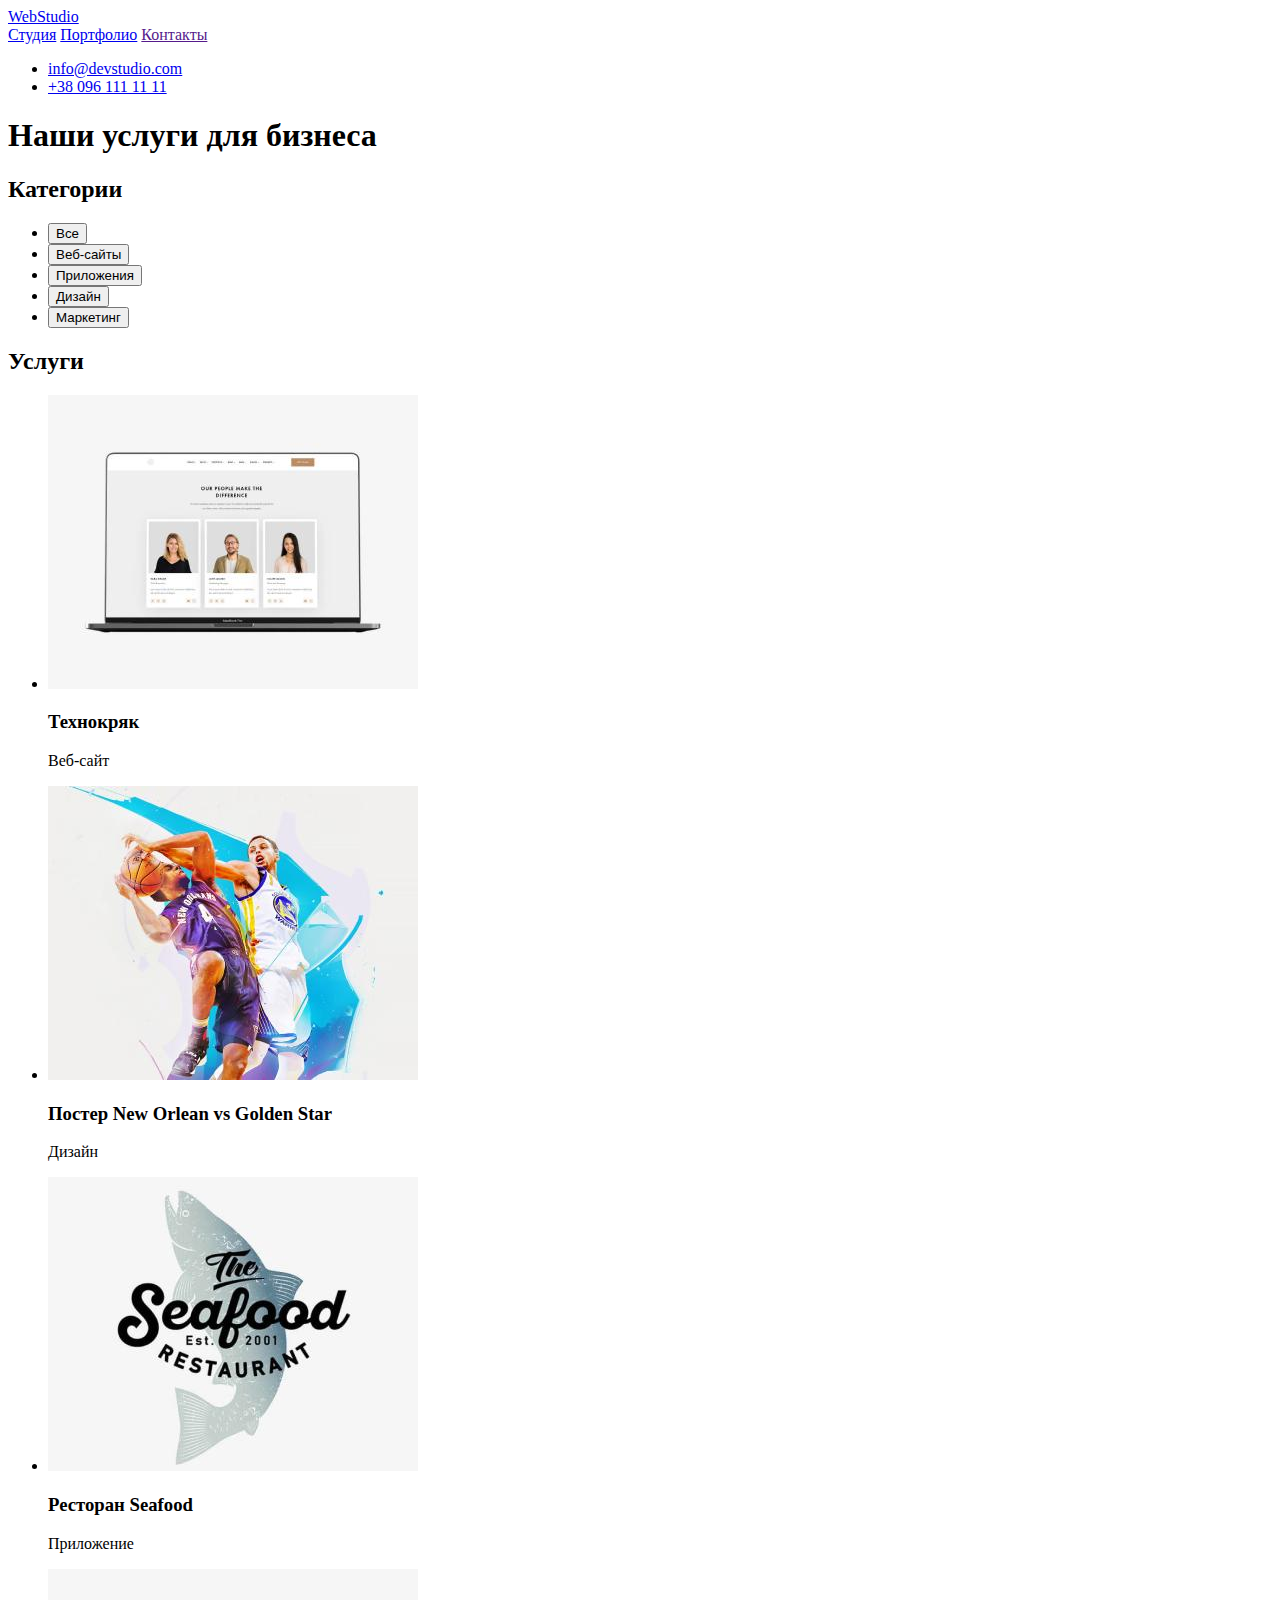
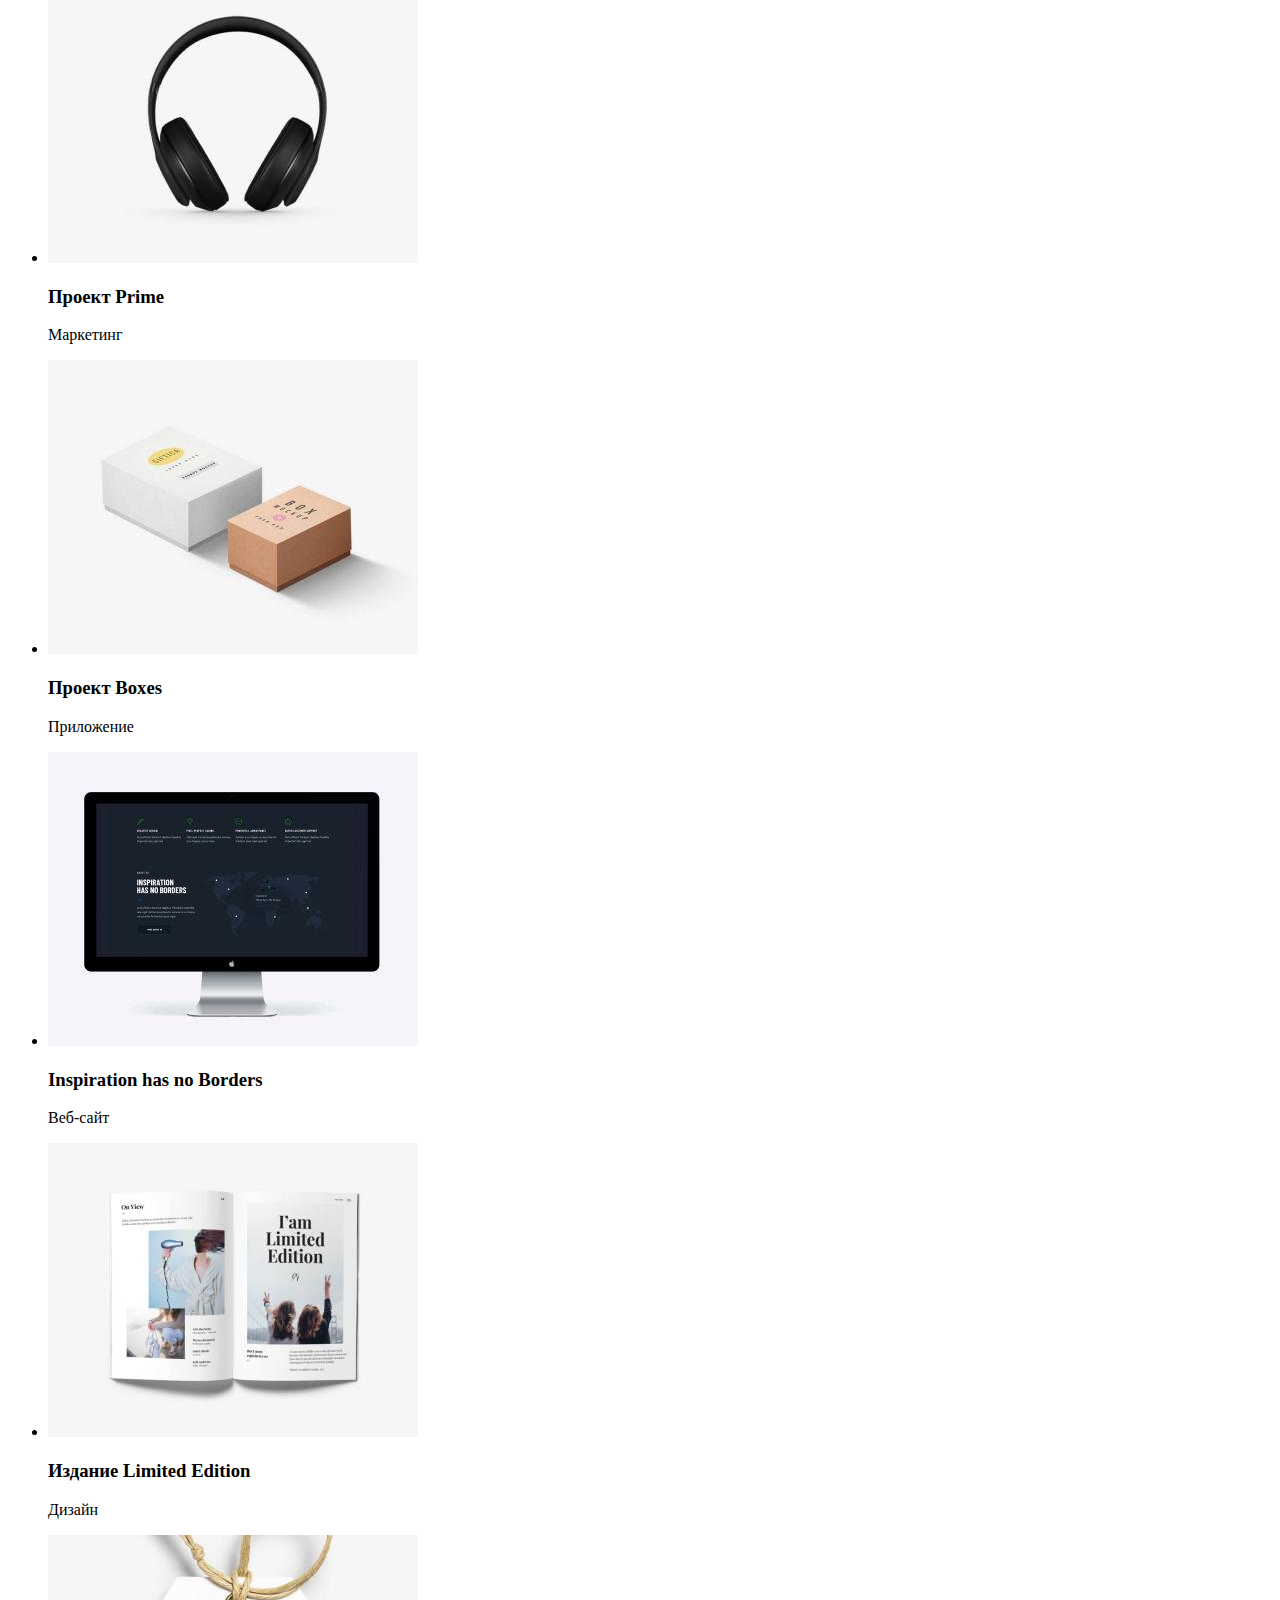
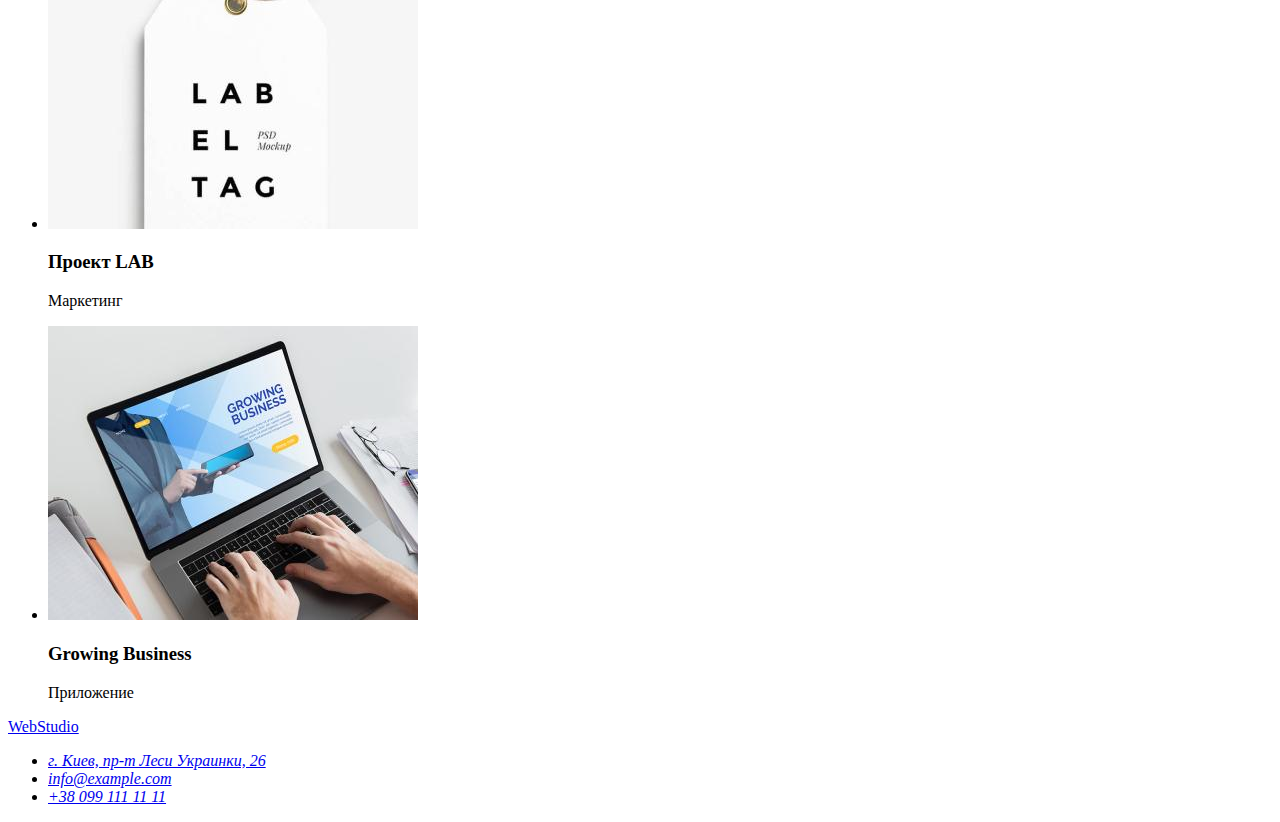
==== portfolio.html @ 43983f2b "c w" ====
<!DOCTYPE html>
<html lang="ru">
<head>
    <meta charset="UTF-8">
    <meta http-equiv="X-UA-Compatible" content="IE=edge">
    <meta name="viewport" content="width=device-width, initial-scale=1.0">
    <title>WebStudio</title>
    <link rel="stylesheet" href="./css/styles.css" />
</head>
<body>
    <header>
        <a href="./index.html" lang="en">WebStudio</a>
        <nav>
            <a href="./index.html">Студия</a>
            <a href="./portfolio.html">Портфолио</a>
            <a href="">Контакты</a>
        </nav>
        <ul>
            <li><a href="mailto:info@devstudio.com">info@devstudio.com</a></li>
            <li><a href="tell:+380961111111">+38 096 111 11 11</a></li>
        </ul>
    </header>
    <main>
        <section>
            <h1>Наши услуги для бизнеса</h1>
            <h2>Категории</h2>
            <ul>
                <li><button type="button">Все</button></li>
                <li><button type="button">Веб-сайты</button></li>
                <li><button type="button">Приложения</button></li>
                <li><button type="button">Дизайн</button></li>
                <li><button type="button">Маркетинг</button></li>
            </ul>
        </section>
        <section>
            <h2>Услуги</h2>
            <ul>
                <li>
                    <a href=""><img src="./images/services1.jpg" alt="Сайт на экране ноутбука" width="370"></a>
                    <h3>Технокряк</h3>
                    <p>Веб-сайт</p>
                </li>
                <li>
                    <a href=""><img src="./images/services2.jpg" alt="Постер" width="370"></a>
                    <h3>Постер <span lang="en">New Orlean vs Golden Star</span></h3>
                    <p>Дизайн</p>
                </li>
                <li>
                    <a href=""><img src="./images/services3.jpg" alt="Иконка приложения ресторана" width="370"></a>
                    <h3>Ресторан <span lang="en">Seafood</span></h3>
                    <p>Приложение</p>
                </li>
                <li>
                    <a href=""><img src="./images/services4.jpg" alt="Фото наушников на белом фоне" width="370"></a>
                    <h3>Проект <span lang="en">Prime</span></h3>
                    <p>Маркетинг</p>
                </li>
                <li>
                    <a href=""><img src="./images/services5.jpg" alt="Иконка проекта" width="370"></a>
                    <h3>Проект <span lang="en">Boxes</span></h3>
                    <p>Приложение</p>
                </li>
                <li>
                    <a href=""><img src="./images/services6.jpg" alt="Сайт на экране компьютера" width="370"></a>
                    <h3 lang="en">Inspiration has no Borders</h3>
                    <p>Веб-сайт</p>
                </li>
                <li>
                    <a href=""><img src="./images/services7.jpg" alt="Фото журнала" width="370"></a>
                    <h3>Издание <span lang="en">Limited Edition</span></h3>
                    <p>Дизайн</p>
                </li>
                <li>
                    <a href=""><img src="./images/services8.jpg" alt="Магазинная бирка" width="370"></a>
                    <h3>Проект <span lang="en">LAB</span></h3>
                    <p>Маркетинг</p>
                </li>
                <li>
                    <a href=""><img src="./images/services9.jpg" alt="Приложение на ноутбуке" width="370"></a>
                    <h3 lang="en">Growing Business</h3>
                    <p>Приложение</p>
                </li>
            </ul>
        </section>
    </main>
    <footer>
        <a href="./index.html" lang="en">WebStudio</a>
        <address>
            <ul>
                <li><a href="https://goo.gl/maps/Gv21GU76W3sqb3SP8">г. Киев, пр-т Леси Украинки, 26</a></li>
                <li><a href="mailto:info@example.com">info@example.com</a></li>
                <li><a href="tell:+380991111111">+38 099 111 11 11</a></li>
            </ul>
        </address>
    </footer>
</body>
</html>
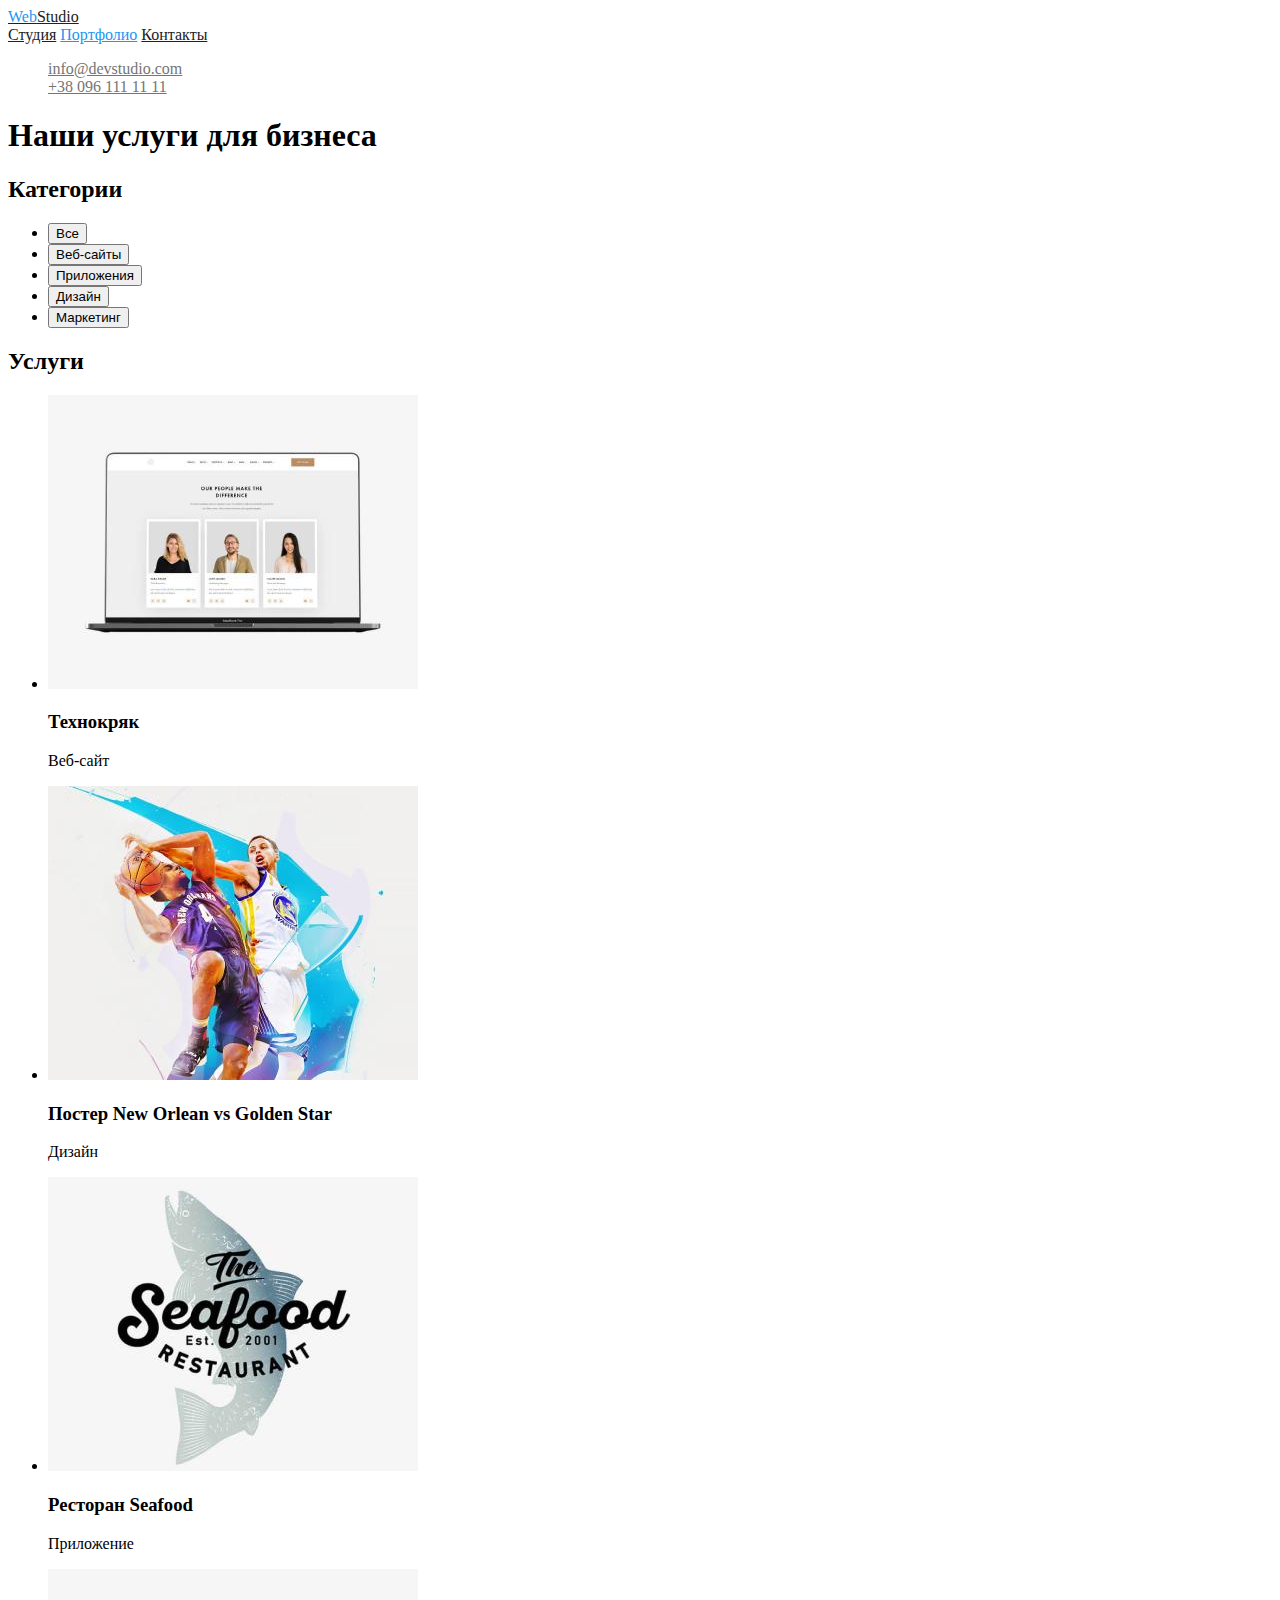
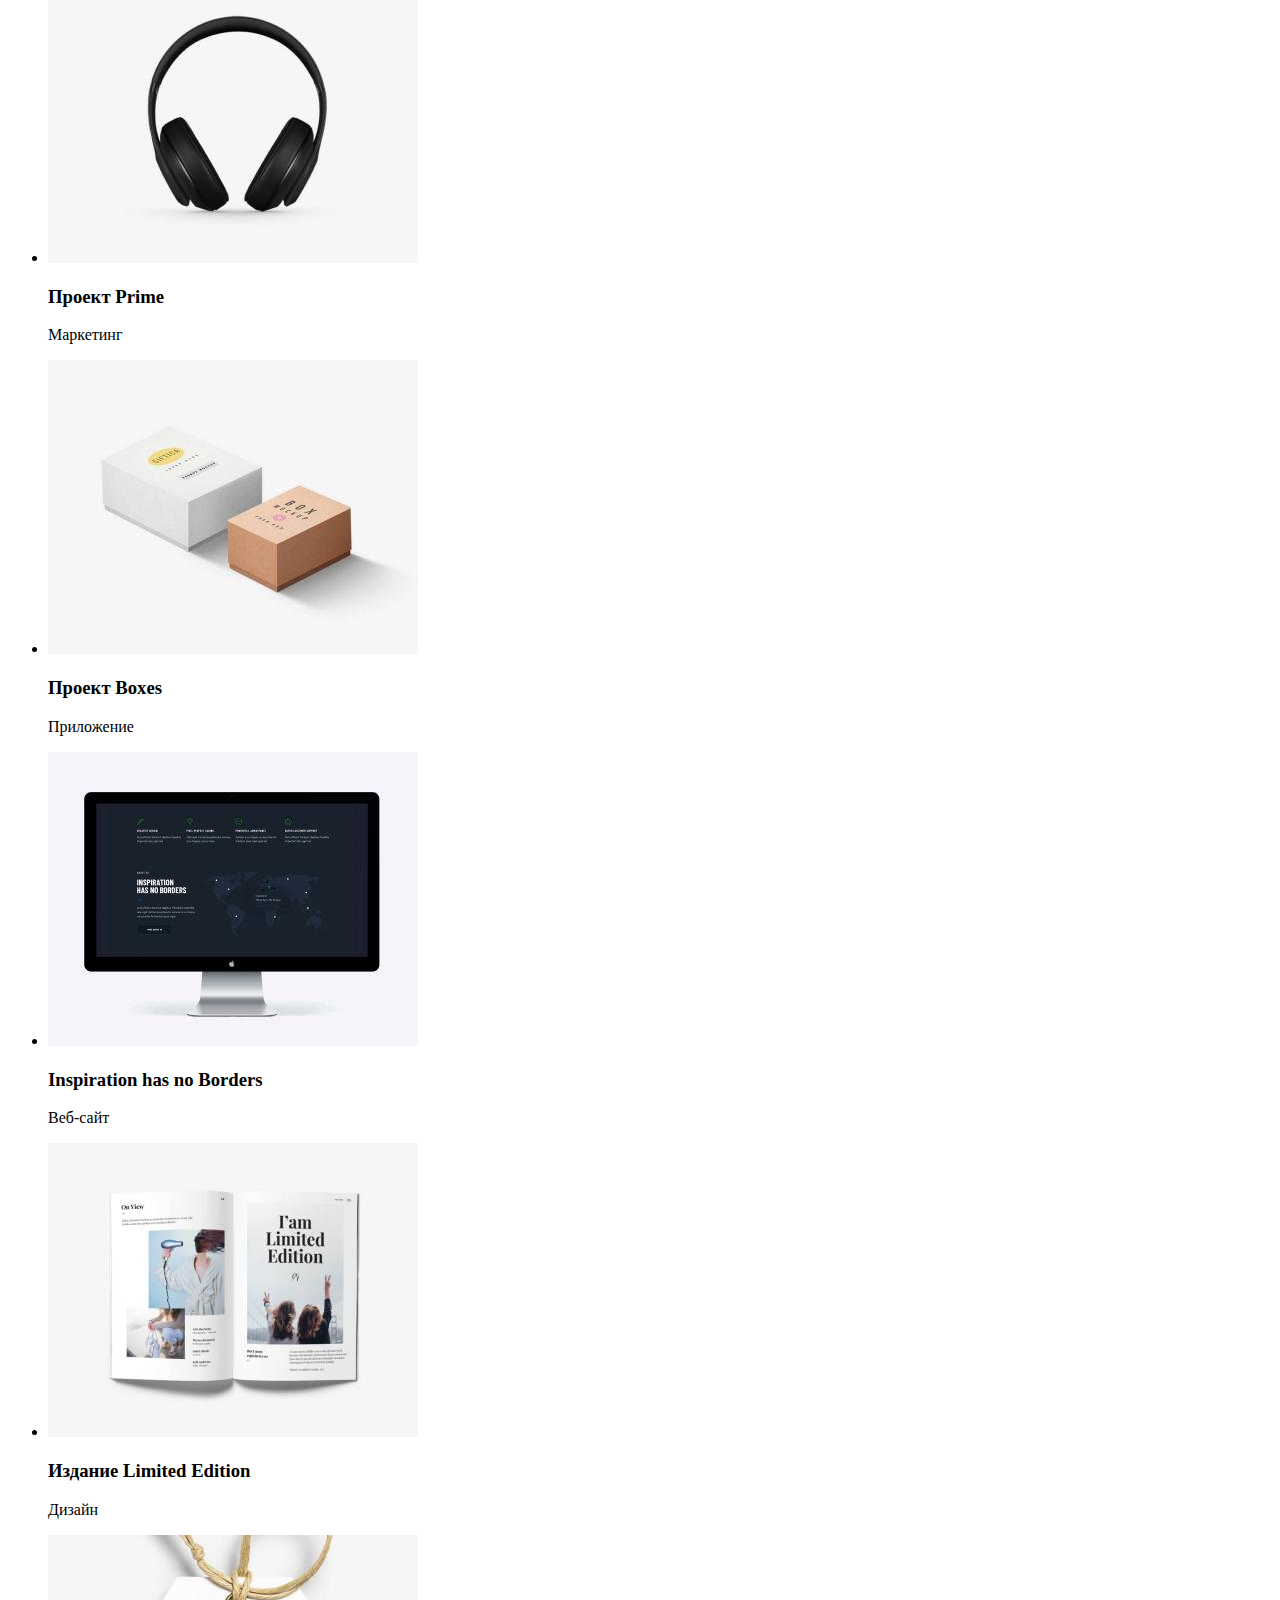
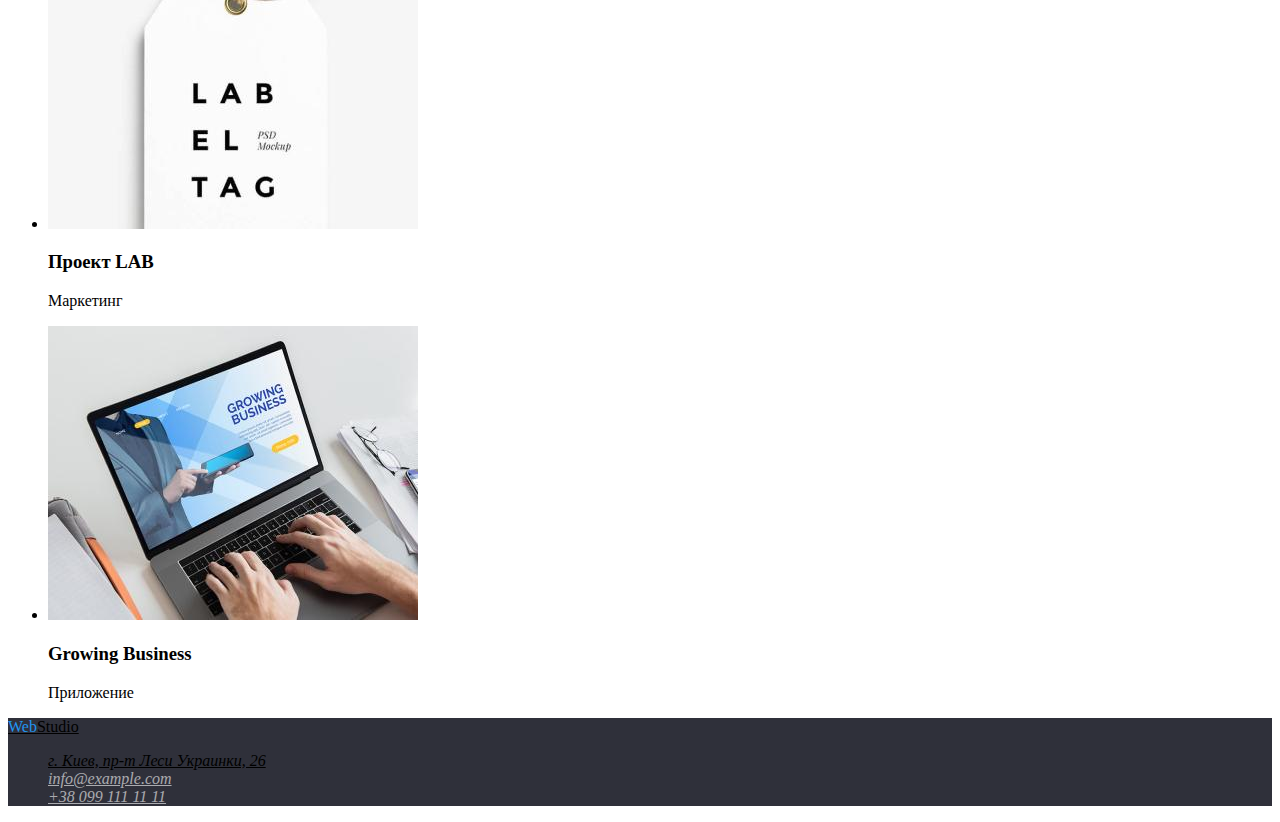
==== commit 95796856: "all other" ====
--- a/portfolio.html
+++ b/portfolio.html
@@ -8,16 +8,16 @@
     <link rel="stylesheet" href="./css/styles.css" />
 </head>
 <body>
-    <header>
-        <a href="./index.html" lang="en">WebStudio</a>
-        <nav>
-            <a href="./index.html">Студия</a>
-            <a href="./portfolio.html">Портфолио</a>
-            <a href="">Контакты</a>
+    <header class="header">
+        <a href="./index.html" lang="en" class="logo"><span class="web">Web</span>Studio</a>
+        <nav class="site-nav list" class="link">
+            <a href="./index.html" class="link">Студия</a>
+            <a href="./portfolio.html" class="link current">Портфолио</a>
+            <a href="" class="link">Контакты</a>
         </nav>
-        <ul>
-            <li><a href="mailto:info@devstudio.com">info@devstudio.com</a></li>
-            <li><a href="tell:+380961111111">+38 096 111 11 11</a></li>
+        <ul class="list">
+            <li><a href="mailto:info@devstudio.com" class="link">info@devstudio.com</a></li>
+            <li><a href="tell:+380961111111" class="link">+38 096 111 11 11</a></li>
         </ul>
     </header>
     <main>
@@ -83,13 +83,14 @@
             </ul>
         </section>
     </main>
-    <footer>
-        <a href="./index.html" lang="en">WebStudio</a>
-        <address>
-            <ul>
-                <li><a href="https://goo.gl/maps/Gv21GU76W3sqb3SP8">г. Киев, пр-т Леси Украинки, 26</a></li>
-                <li><a href="mailto:info@example.com">info@example.com</a></li>
-                <li><a href="tell:+380991111111">+38 099 111 11 11</a></li>
+    <footer class="footer">
+        <a href="./index.html" lang="en" class="logo"><span class="web">Web</span>Studio</a>
+        <address class="address">
+            <ul class="list">
+                <li><a href="https://goo.gl/maps/Gv21GU76W3sqb3SP8" class="link-geo">г. Киев, пр-т Леси Украинки, 26</a>
+                </li>
+                <li><a href="mailto:info@example.com" class="link">info@example.com</a></li>
+                <li><a href="tell:+380991111111" class="link">+38 099 111 11 11</a></li>
             </ul>
         </address>
     </footer>
--- a/css/styles.css
+++ b/css/styles.css
@@ -0,0 +1,100 @@
+/* основоной цвет текста #757575 */
+/* вторичный цвет текста #212121 */
+/*  */
+/* белый #FFFFFF */
+/* акцент #2196F3 */
+/*  */
+/* вторичный цвет фона #F5F4FA */
+
+:root {
+  --primary-text-color: #757575;
+  --title-text-color: #212121;
+  --accent-color: #2196f3;
+  --primary-white-color: #ffffff;
+  --secondary-bg-color: #f5f4fa;
+}
+
+.list {
+  list-style: none;
+}
+
+/* Site-nav */
+.header .site-nav .link {
+  color: var(--title-text-color);
+}
+.header .site-nav .link:hover,
+.header .site-nav .link:focus {
+  color: var(--accent-color);
+}
+.header .site-nav .link.current {
+  color: var(--accent-color);
+}
+
+/* header-link */
+.header .logo {
+  color: var(--title-text-color);
+}
+.header .logo .web {
+  color: var(--accent-color);
+}
+.header .link {
+  color: var(--primary-text-color);
+}
+
+.header .link:hover,
+.header .link:focus {
+  color: var(--accent-color);
+}
+
+/* Hero */
+.hero {
+  background-color: #2f303a;
+}
+.hero .title {
+  color: var(--primary-bg-color);
+}
+
+/* Button */
+.hero .btn {
+  background-color: var(--accent-color);
+  color: var(--primary-bg-color);
+}
+
+/* Section */
+.section .title {
+  color: var(--title-text-color);
+}
+.section .text {
+  color: var(--primary-text-color);
+}
+
+/* Features */
+.section .features .title {
+  color: var(--title-text-color);
+}
+.section .features .text {
+  color: var(--primary-text-color);
+}
+
+/* team */
+.section .team .name {
+  color: var(--title-text-color);
+}
+
+/* footer */
+.footer .logo {
+  color: var(--primary-bg-color);
+}
+.footer .logo .web {
+  color: var(--accent-color);
+}
+.footer .address .link-geo {
+  color: var(--primary-bg-color);
+}
+.footer .address .link {
+  color: rgba(255, 255, 255, 0.6);
+}
+
+.footer {
+  background-color: #2f303a;
+}
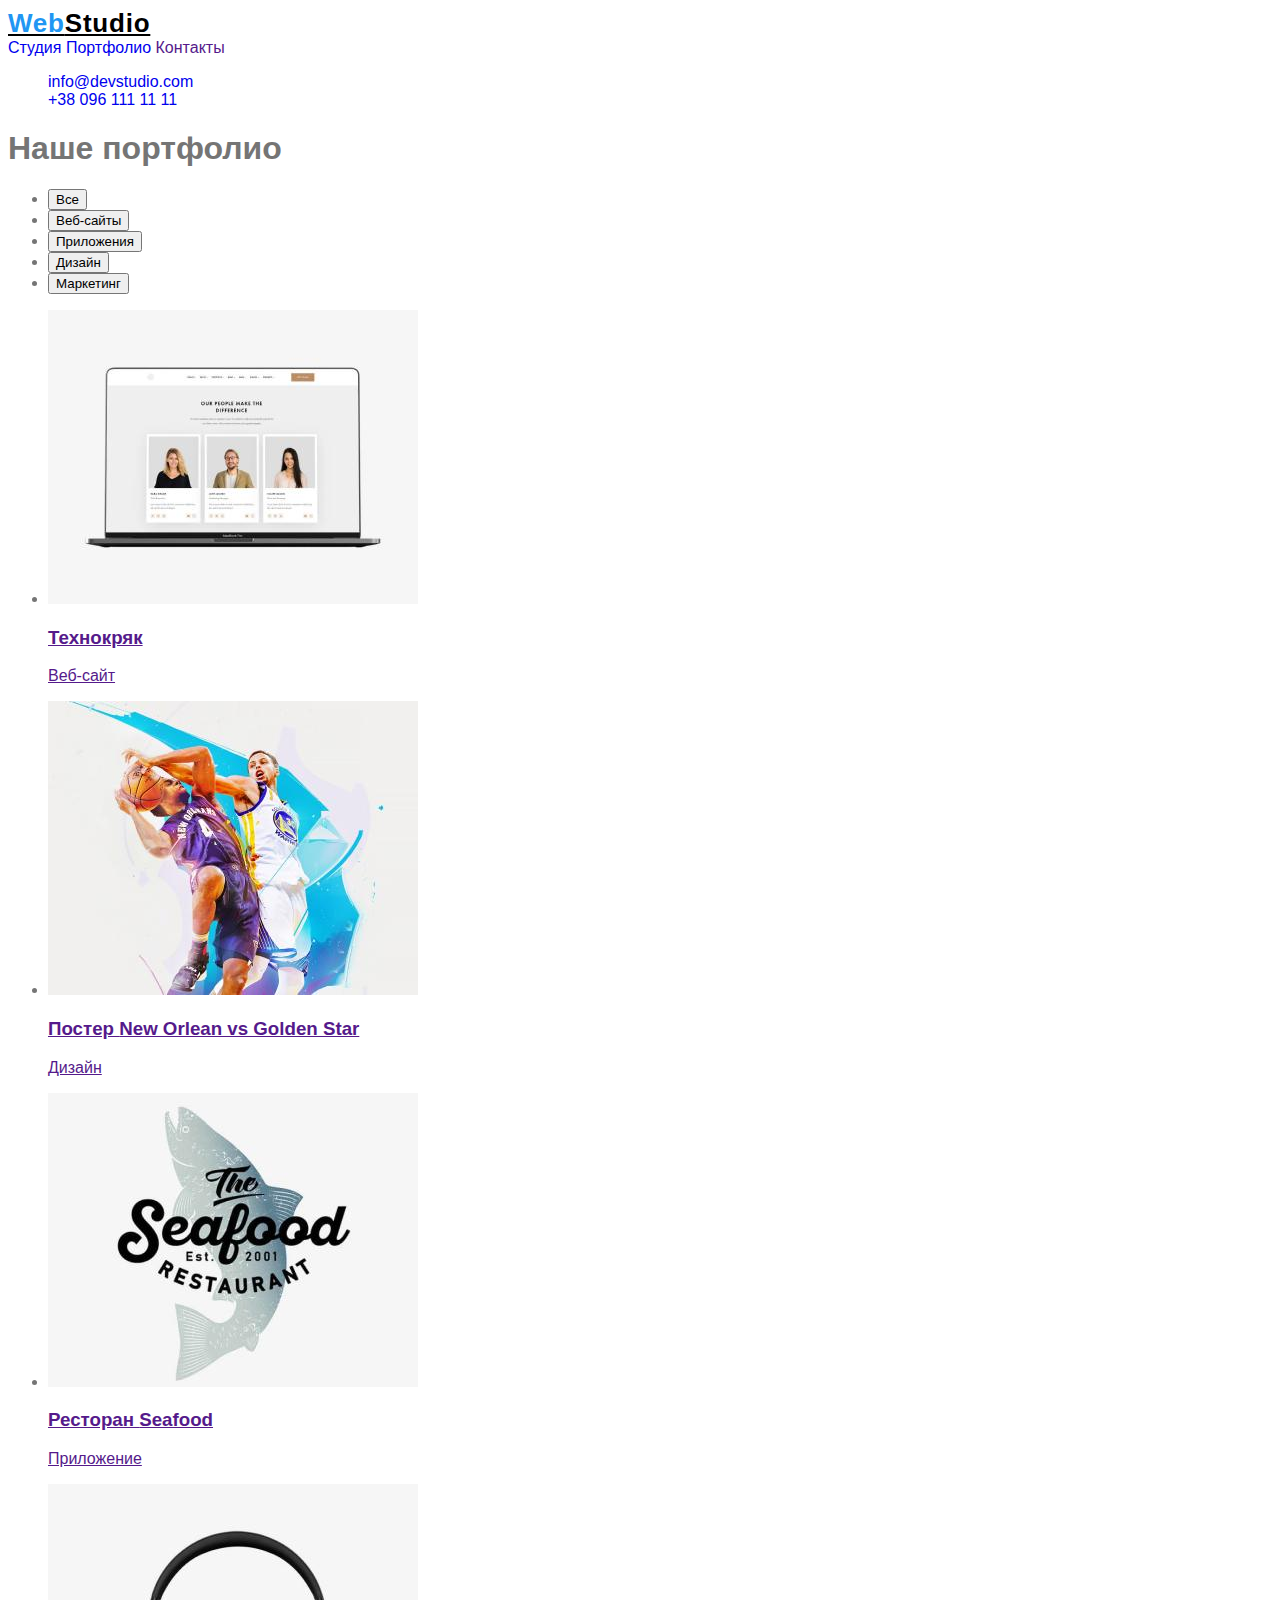
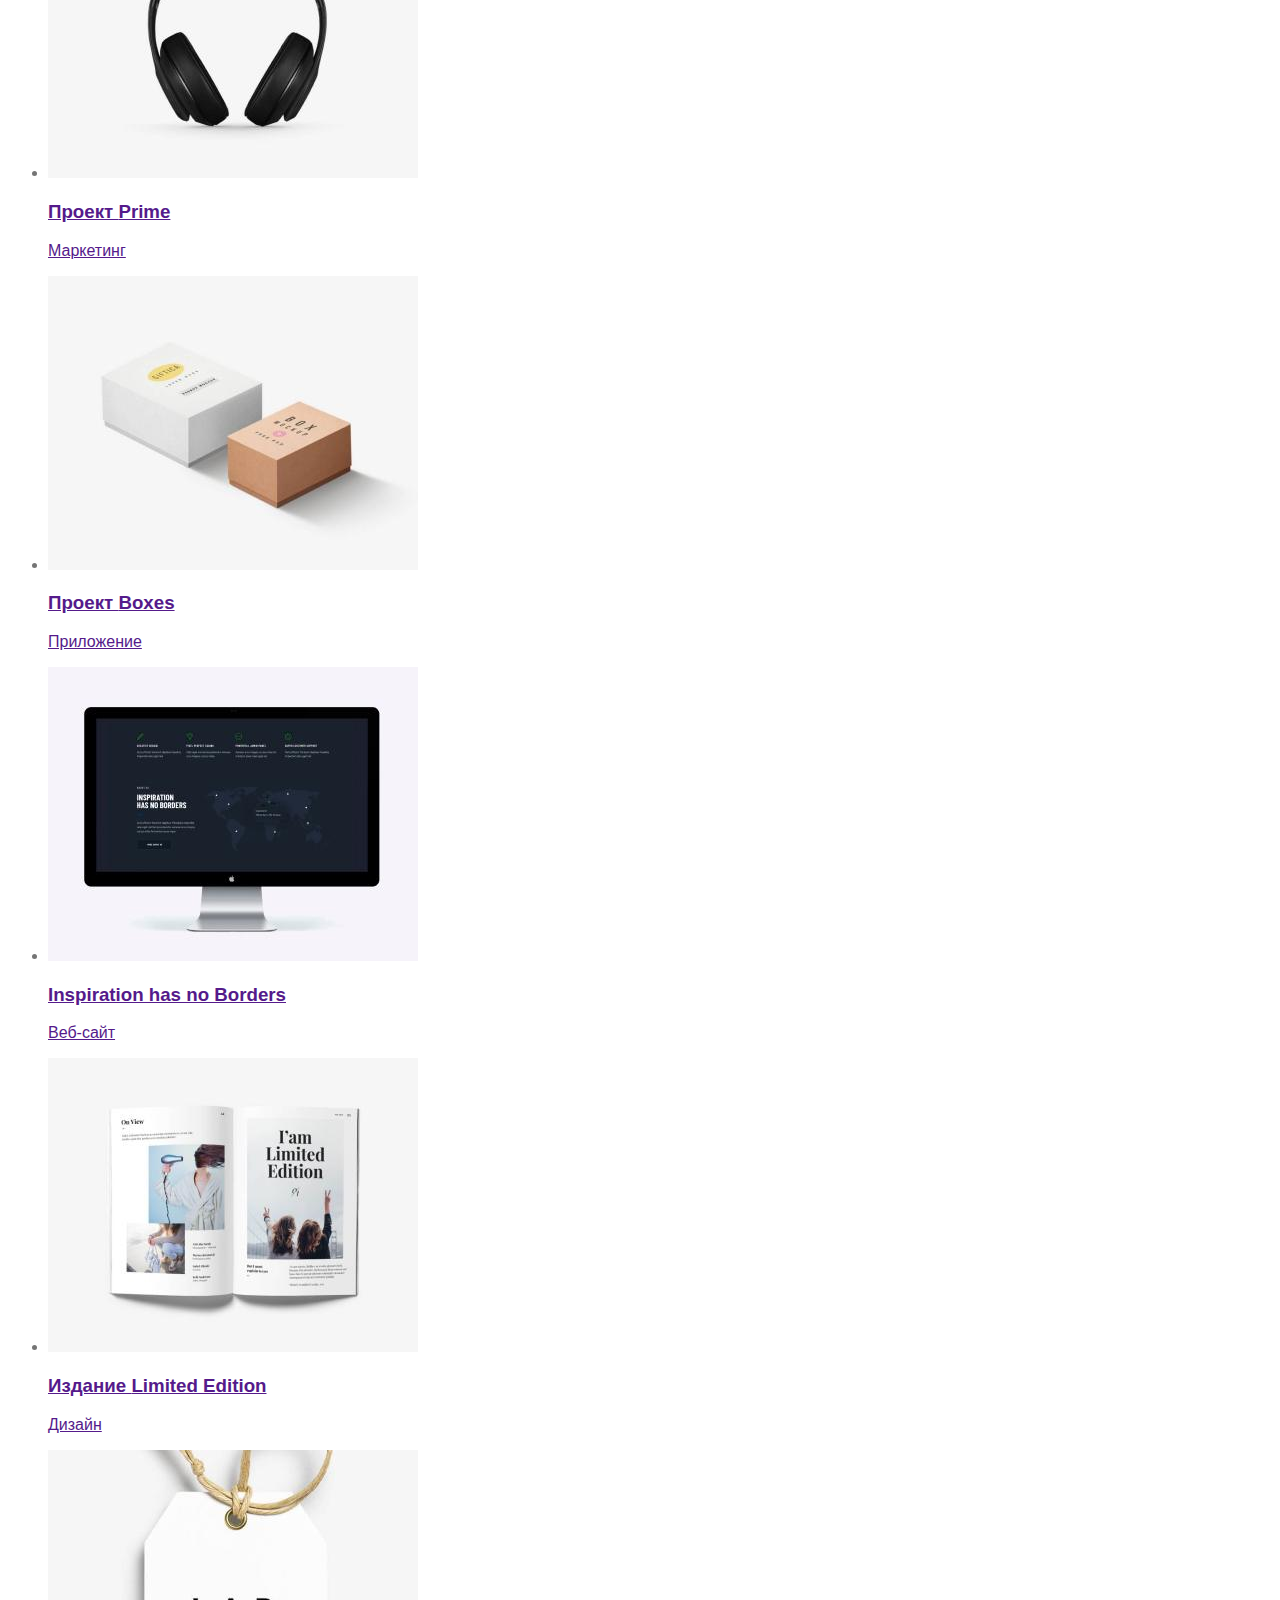
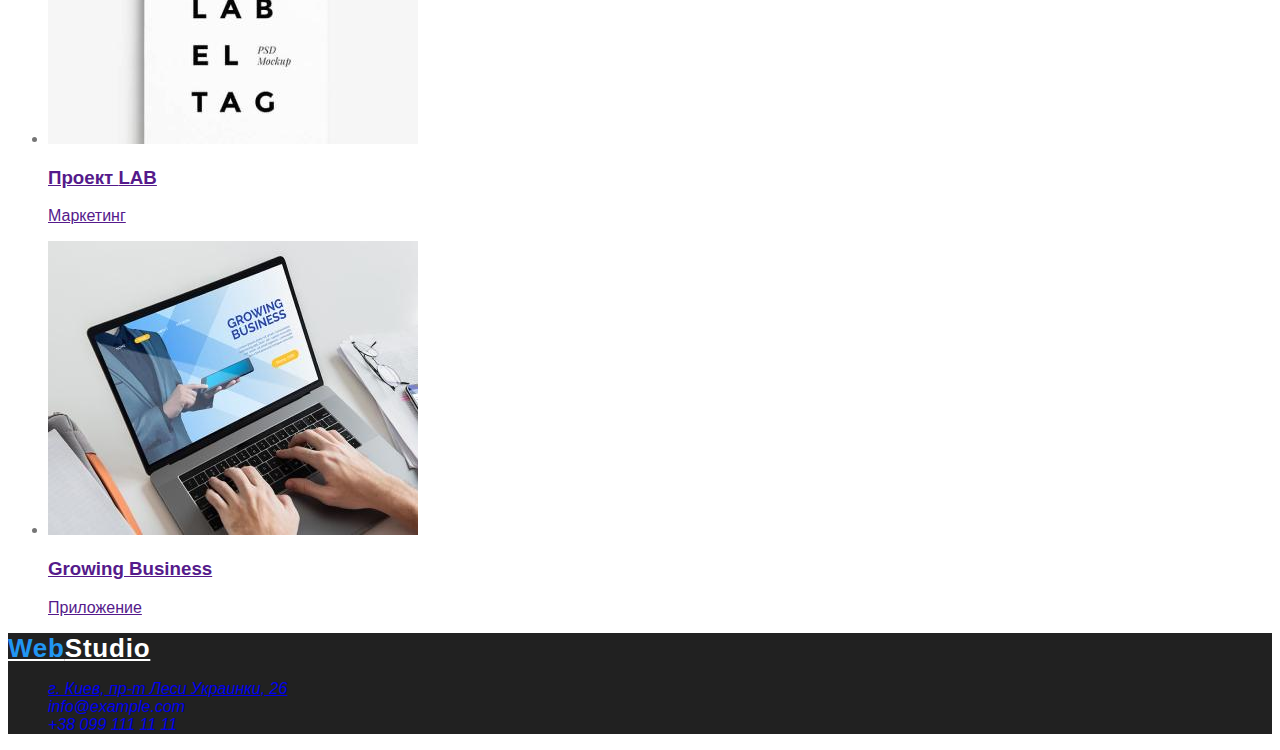
==== commit f39e4cc2: "all css from index" ====
--- a/portfolio.html
+++ b/portfolio.html
@@ -9,7 +9,7 @@
 </head>
 <body>
     <header class="header">
-        <a href="./index.html" lang="en" class="logo"><span class="web">Web</span>Studio</a>
+        <a href="./index.html" lang="en" class="logo logo-dark"><span class="web">Web</span>Studio</a>
         <nav class="site-nav list" class="link">
             <a href="./index.html" class="link">Студия</a>
             <a href="./portfolio.html" class="link current">Портфолио</a>
@@ -22,8 +22,7 @@
     </header>
     <main>
         <section>
-            <h1>Наши услуги для бизнеса</h1>
-            <h2>Категории</h2>
+            <h1>Наше портфолио</h1>
             <ul>
                 <li><button type="button">Все</button></li>
                 <li><button type="button">Веб-сайты</button></li>
@@ -31,60 +30,75 @@
                 <li><button type="button">Дизайн</button></li>
                 <li><button type="button">Маркетинг</button></li>
             </ul>
-        </section>
-        <section>
-            <h2>Услуги</h2>
             <ul>
                 <li>
-                    <a href=""><img src="./images/services1.jpg" alt="Сайт на экране ноутбука" width="370"></a>
-                    <h3>Технокряк</h3>
-                    <p>Веб-сайт</p>
+                    <a href="">
+                        <img src="./images/services1.jpg" alt="Сайт на экране ноутбука" width="370">
+                        <h3>Технокряк</h3>
+                        <p>Веб-сайт</p>
+                    </a>
                 </li>
                 <li>
-                    <a href=""><img src="./images/services2.jpg" alt="Постер" width="370"></a>
-                    <h3>Постер <span lang="en">New Orlean vs Golden Star</span></h3>
-                    <p>Дизайн</p>
+                    <a href="">
+                        <img src="./images/services2.jpg" alt="Постер" width="370">
+                        <h3>Постер <span lang="en">New Orlean vs Golden Star</span></h3>
+                        <p>Дизайн</p>
+                    </a>
                 </li>
                 <li>
-                    <a href=""><img src="./images/services3.jpg" alt="Иконка приложения ресторана" width="370"></a>
-                    <h3>Ресторан <span lang="en">Seafood</span></h3>
-                    <p>Приложение</p>
+                    <a href="">
+                        <img src="./images/services3.jpg" alt="Иконка приложения ресторана" width="370">
+                        <h3>Ресторан <span lang="en">Seafood</span></h3>
+                        <p>Приложение</p>
+                    </a>
                 </li>
                 <li>
-                    <a href=""><img src="./images/services4.jpg" alt="Фото наушников на белом фоне" width="370"></a>
-                    <h3>Проект <span lang="en">Prime</span></h3>
-                    <p>Маркетинг</p>
+                    <a href="">
+                        <img src="./images/services4.jpg" alt="Фото наушников на белом фоне" width="370">
+                        <h3>Проект <span lang="en">Prime</span></h3>
+                        <p>Маркетинг</p>
+                    </a>
                 </li>
                 <li>
-                    <a href=""><img src="./images/services5.jpg" alt="Иконка проекта" width="370"></a>
-                    <h3>Проект <span lang="en">Boxes</span></h3>
-                    <p>Приложение</p>
+                    <a href="">
+                        <img src="./images/services5.jpg" alt="Иконка проекта" width="370">
+                        <h3>Проект <span lang="en">Boxes</span></h3>
+                        <p>Приложение</p>
+                    </a>
                 </li>
                 <li>
-                    <a href=""><img src="./images/services6.jpg" alt="Сайт на экране компьютера" width="370"></a>
-                    <h3 lang="en">Inspiration has no Borders</h3>
-                    <p>Веб-сайт</p>
+                    <a href="">
+                        <img src="./images/services6.jpg" alt="Сайт на экране компьютера" width="370">
+                        <h3 lang="en">Inspiration has no Borders</h3>
+                        <p>Веб-сайт</p>
+                    </a>
                 </li>
                 <li>
-                    <a href=""><img src="./images/services7.jpg" alt="Фото журнала" width="370"></a>
-                    <h3>Издание <span lang="en">Limited Edition</span></h3>
-                    <p>Дизайн</p>
+                    <a href="">
+                        <img src="./images/services7.jpg" alt="Фото журнала" width="370">
+                        <h3>Издание <span lang="en">Limited Edition</span></h3>
+                        <p>Дизайн</p>
+                    </a>
                 </li>
                 <li>
-                    <a href=""><img src="./images/services8.jpg" alt="Магазинная бирка" width="370"></a>
-                    <h3>Проект <span lang="en">LAB</span></h3>
-                    <p>Маркетинг</p>
+                    <a href="">
+                        <img src="./images/services8.jpg" alt="Магазинная бирка" width="370">
+                        <h3>Проект <span lang="en">LAB</span></h3>
+                        <p>Маркетинг</p>
+                    </a>
                 </li>
                 <li>
-                    <a href=""><img src="./images/services9.jpg" alt="Приложение на ноутбуке" width="370"></a>
-                    <h3 lang="en">Growing Business</h3>
-                    <p>Приложение</p>
+                    <a href="">
+                        <img src="./images/services9.jpg" alt="Приложение на ноутбуке" width="370">
+                        <h3 lang="en">Growing Business</h3>
+                        <p>Приложение</p>
+                    </a>
                 </li>
             </ul>
         </section>
     </main>
     <footer class="footer">
-        <a href="./index.html" lang="en" class="logo"><span class="web">Web</span>Studio</a>
+        <a href="./index.html" lang="en" class="logo logo-light"><span class="web">Web</span>Studio</a>
         <address class="address">
             <ul class="list">
                 <li><a href="https://goo.gl/maps/Gv21GU76W3sqb3SP8" class="link-geo">г. Киев, пр-т Леси Украинки, 26</a>
--- a/css/styles.css
+++ b/css/styles.css
@@ -1,100 +1,187 @@
-/* основоной цвет текста #757575 */
-/* вторичный цвет текста #212121 */
-/*  */
-/* белый #FFFFFF */
-/* акцент #2196F3 */
-/*  */
-/* вторичный цвет фона #F5F4FA */
+/* ссылка не нследует цвет у родителя.
+button не наследует font-family
+заголовки не наследуют размер и жирность шрифта
+адресс не наследует font-style
+inherit заставляет наследовать текстовые свойства
+шрифты - https://fonts.google.com/
+*/
 
 :root {
   --primary-text-color: #757575;
-  --title-text-color: #212121;
+  --secondary-text-color: #212121;
+  --primary-title-color: #212121;
+  --secondary-title-color: #ffffff;
   --accent-color: #2196f3;
-  --primary-white-color: #ffffff;
-  --secondary-bg-color: #f5f4fa;
+}
+
+.link {
+  text-decoration: none;
 }
 
 .list {
   list-style: none;
 }
 
-/* Site-nav */
-.header .site-nav .link {
-  color: var(--title-text-color);
-}
-.header .site-nav .link:hover,
-.header .site-nav .link:focus {
-  color: var(--accent-color);
-}
-.header .site-nav .link.current {
+.nav .current {
   color: var(--accent-color);
 }
 
-/* header-link */
-.header .logo {
-  color: var(--title-text-color);
+.visually-hidden {
+  position: absolute;
+  white-space: nowrap;
+  width: 1px;
+  height: 1px;
+  overflow: hidden;
+  border: 0;
+  padding: 0;
+  clip: rect(0 0 0 0);
+  clip-path: inset(50%);
+  margin: -1px;
 }
-.header .logo .web {
+
+/*----------body----------*/
+body {
+  color: var(--primary-text-color);
+  font-family: 'Roboto', sans-serif;
+}
+
+/*----------logo----------*/
+.logo {
+  font-family: 'Raleway', sans-serif;
+  font-weight: 700;
+  font-size: 26px;
+  line-height: 1.19;
+  letter-spacing: 0.03em;
+}
+.logo-dark {
+  color: #000000;
+}
+.logo-light {
+  color: #ffffff;
+}
+.web {
   color: var(--accent-color);
 }
-.header .link {
+
+/*----------nav----------*/
+.nav-link {
+  font-weight: 500;
+  font-size: 14px;
+  line-height: 1.14;
+  letter-spacing: 0.02em;
+  color: #212121;
+}
+.nav-link:hover,
+.nav-link:focus {
+  color: var(--accent-color);
+}
+
+/*----------header----------*/
+.header-link {
+  font-weight: 500;
+  font-size: 14px;
+  line-height: 1.14;
+  letter-spacing: 0.02em;
+
+  color: var(--primary-text-color);
+}
+.header-link:hover,
+.header-link:focus {
+  color: var(--accent-color);
+}
+
+/*----------hero----------*/
+.hero {
+  background-color: var(--secondary-text-color);
+}
+.hero-title {
+  font-weight: 900;
+  font-size: 44px;
+  line-height: 1.36;
+  text-align: center;
+  letter-spacing: 0.06em;
+  text-transform: uppercase;
+  color: var(--secondary-title-color);
+}
+.btn {
+  font-weight: 700;
+  font-size: 16px;
+  line-height: 1.87;
+  display: flex;
+  align-items: center;
+  text-align: center;
+  letter-spacing: 0.06em;
+  color: #ffffff;
+  background-color: var(--accent-color);
+}
+
+/*----------advantages----------*/
+.advantages-title {
+  font-weight: 700;
+  font-size: 14px;
+  line-height: 1.14;
+  letter-spacing: 0.03em;
+  text-transform: uppercase;
+  color: var(--primary-title-color);
+}
+.advantages-text {
+  font-weight: 400;
+  font-size: 14px;
+  line-height: 1.71;
+  letter-spacing: 0.03em;
   color: var(--primary-text-color);
 }
 
-.header .link:hover,
-.header .link:focus {
+/*----------about----------*/
+.section-title {
+  font-weight: 700;
+  font-size: 36px;
+  line-height: 1.17;
+  text-align: center;
+  letter-spacing: 0.03em;
+  color: var(--primary-title-color);
+}
+
+/*----------team----------*/
+.team-title {
+  font-weight: 500;
+  font-size: 16px;
+  line-height: 1.19;
+  text-align: center;
+  letter-spacing: 0.03em;
+  color: var(--primary-title-color);
+}
+.team-text {
+  font-weight: 400;
+  font-size: 16px;
+  line-height: 1.19px;
+  text-align: center;
+  letter-spacing: 0.03em;
+}
+
+/*----------footer----------*/
+.footer {
+  background-color: var(--primary-title-color);
+}
+.footer-geo-link {
+  font-weight: 400;
+  font-size: 14px;
+  line-height: 1.71;
+  letter-spacing: 0.03em;
+  color: #ffffff;
+}
+.footer-address-link {
+  font-weight: 400;
+  font-size: 14px;
+  line-height: 1.71;
+  letter-spacing: 0.03em;
+  color: rgba(255, 255, 255, 0.6);
+}
+.footer-address-link:focus,
+.footer-address-link:hover {
   color: var(--accent-color);
 }
-
-/* Hero */
-.hero {
-  background-color: #2f303a;
-}
-.hero .title {
-  color: var(--primary-bg-color);
-}
-
-/* Button */
-.hero .btn {
-  background-color: var(--accent-color);
-  color: var(--primary-bg-color);
-}
-
-/* Section */
-.section .title {
-  color: var(--title-text-color);
-}
-.section .text {
-  color: var(--primary-text-color);
-}
-
-/* Features */
-.section .features .title {
-  color: var(--title-text-color);
-}
-.section .features .text {
-  color: var(--primary-text-color);
-}
-
-/* team */
-.section .team .name {
-  color: var(--title-text-color);
-}
-
-/* footer */
-.footer .logo {
-  color: var(--primary-bg-color);
-}
-.footer .logo .web {
+.footer-geo-link:focus,
+.footer-geo-link:hover {
   color: var(--accent-color);
 }
-.footer .address .link-geo {
-  color: var(--primary-bg-color);
-}
-.footer .address .link {
-  color: rgba(255, 255, 255, 0.6);
-}
-
-.footer {
-  background-color: #2f303a;
-}
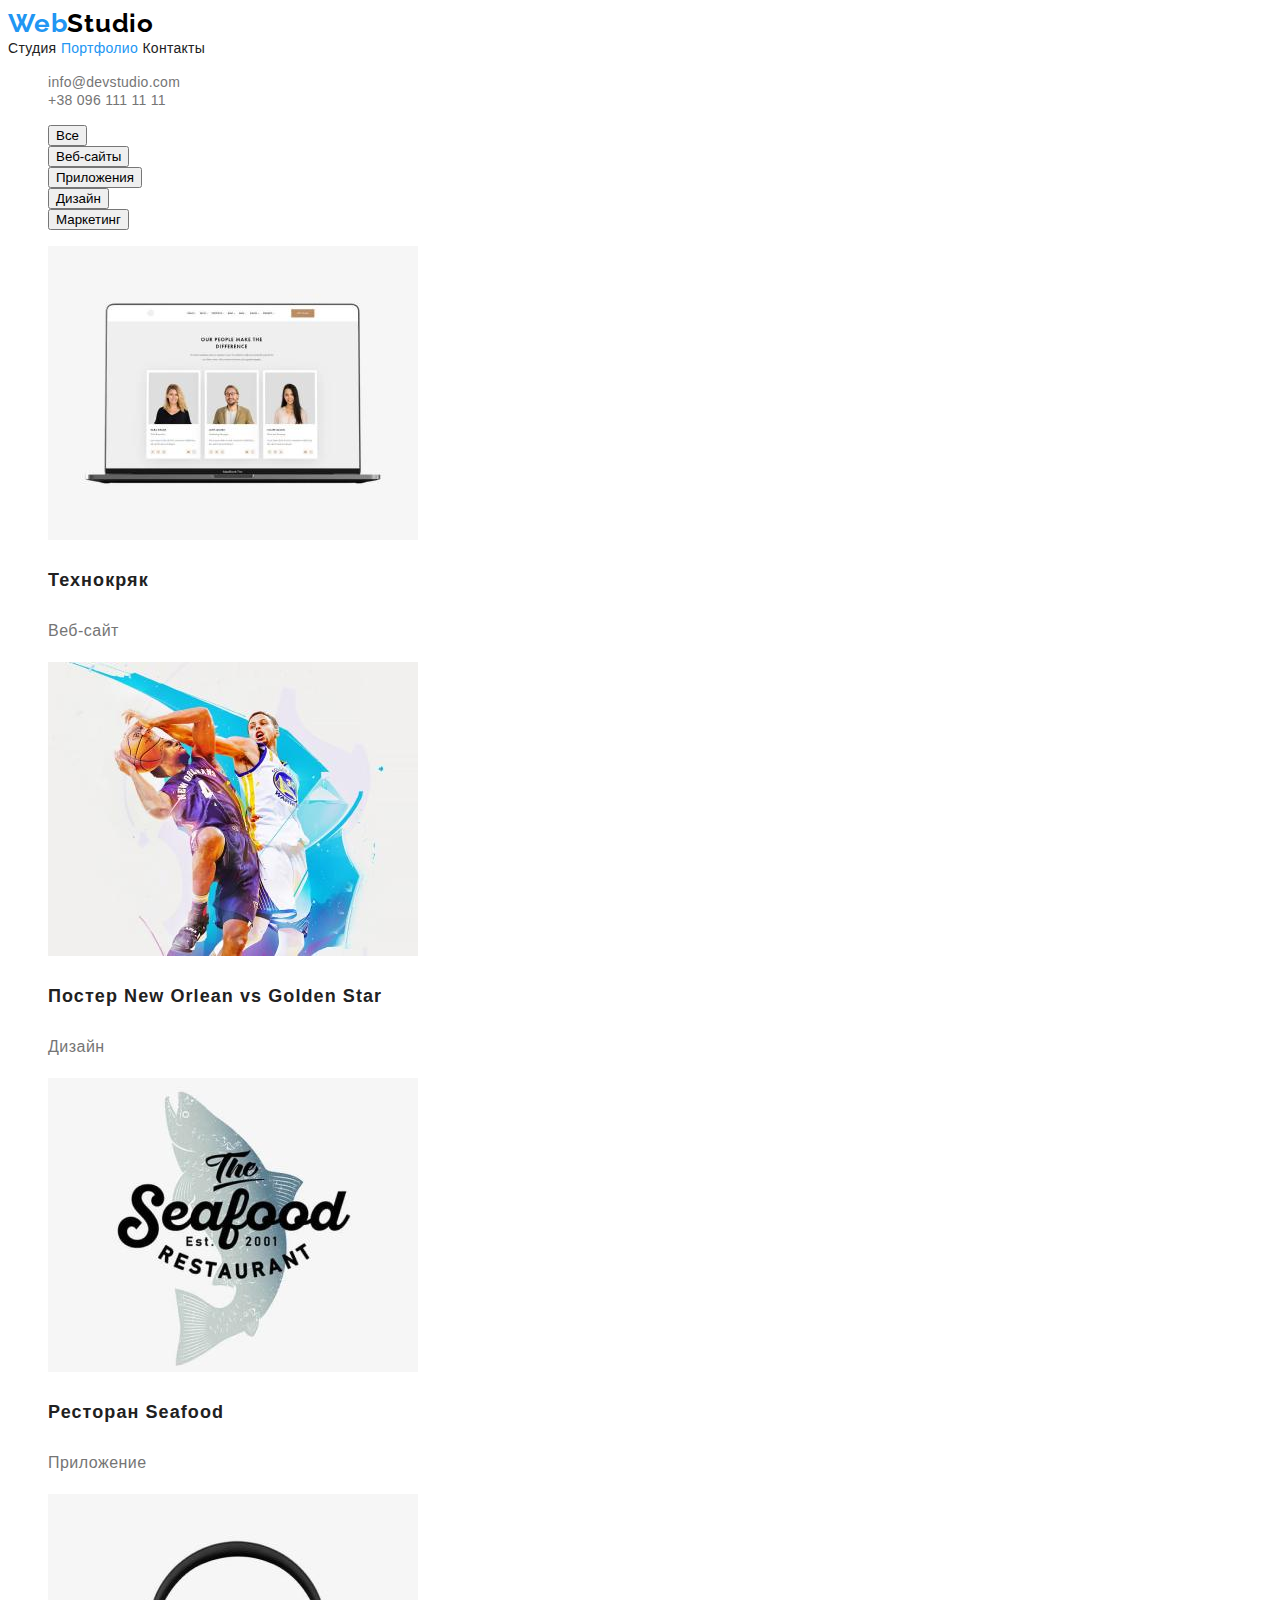
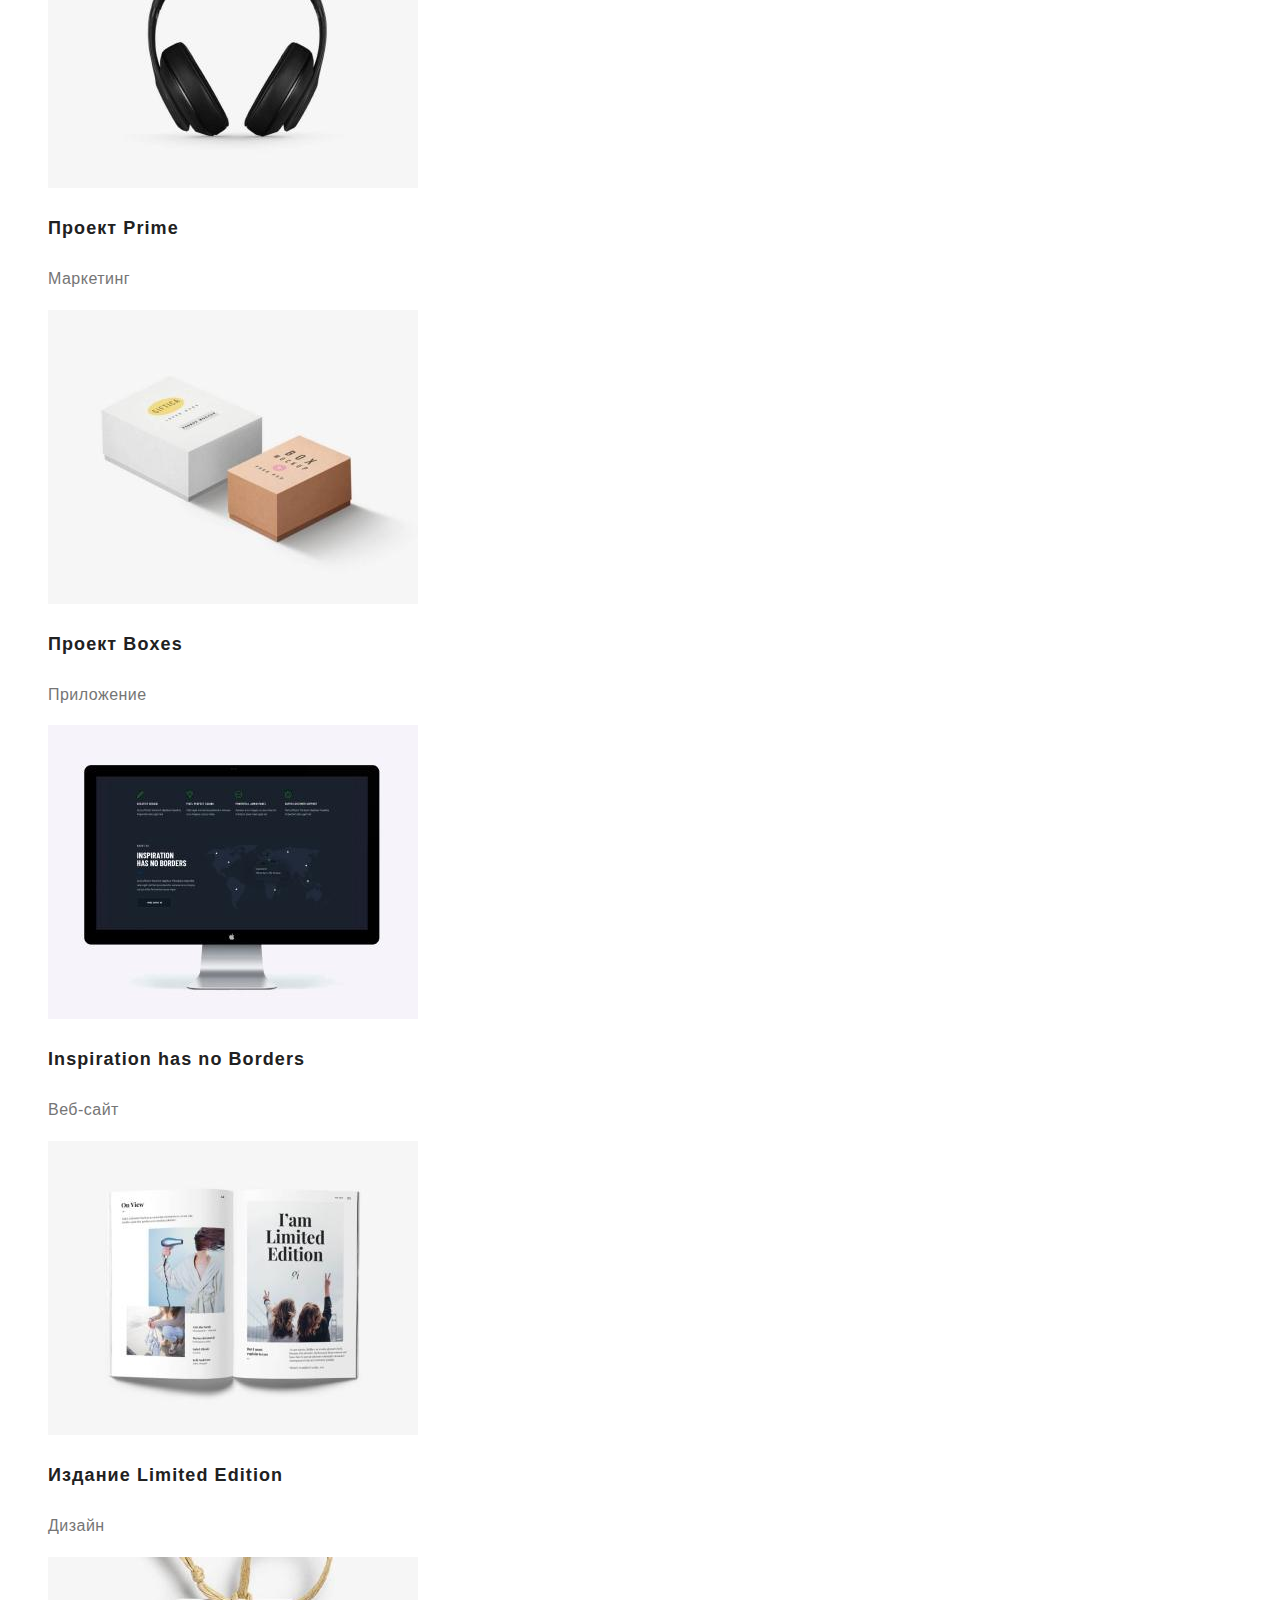
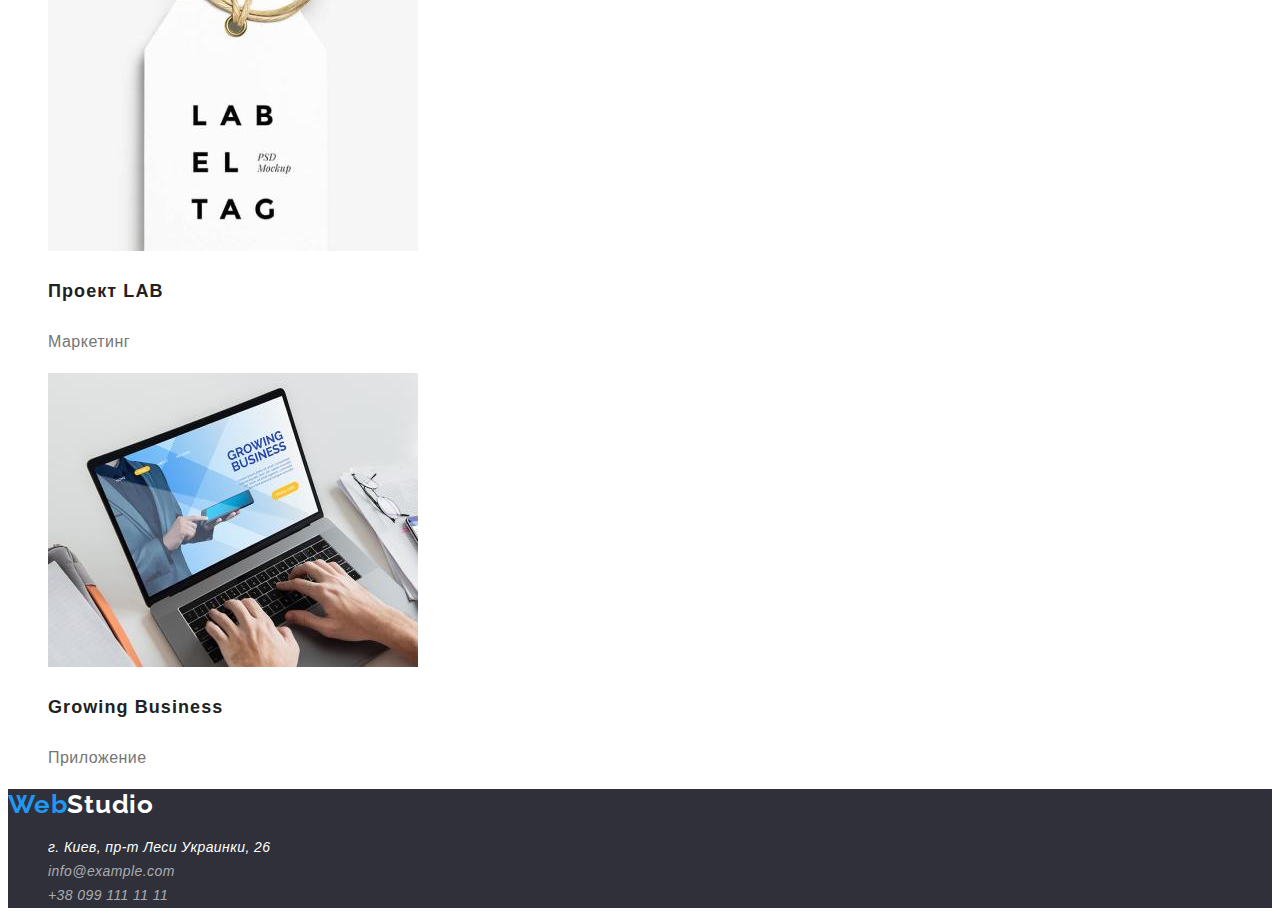
==== commit bbd3bc04: "portfolio css" ====
--- a/portfolio.html
+++ b/portfolio.html
@@ -4,107 +4,110 @@
     <meta charset="UTF-8">
     <meta http-equiv="X-UA-Compatible" content="IE=edge">
     <meta name="viewport" content="width=device-width, initial-scale=1.0">
-    <title>WebStudio</title>
+    <title>Web Studio</title>
+    <link rel="preconnect" href="https://fonts.googleapis.com">
+    <link rel="preconnect" href="https://fonts.gstatic.com" crossorigin>
+    <link href="https://fonts.googleapis.com/css2?family=Raleway:wght@700&display=swap" rel="stylesheet">
     <link rel="stylesheet" href="./css/styles.css" />
 </head>
 <body>
     <header class="header">
-        <a href="./index.html" lang="en" class="logo logo-dark"><span class="web">Web</span>Studio</a>
-        <nav class="site-nav list" class="link">
-            <a href="./index.html" class="link">Студия</a>
-            <a href="./portfolio.html" class="link current">Портфолио</a>
-            <a href="" class="link">Контакты</a>
+        <a href="./index.html" lang="en" class="logo logo-dark link"><span class="web">Web</span>Studio</a>
+        <nav class="nav">
+            <a href="./index.html" class="nav-link link">Студия</a>
+            <a href="./portfolio.html" class="nav-link link current">Портфолио</a>
+            <a href="" class="nav-link link">Контакты</a>
         </nav>
-        <ul class="list">
-            <li><a href="mailto:info@devstudio.com" class="link">info@devstudio.com</a></li>
-            <li><a href="tell:+380961111111" class="link">+38 096 111 11 11</a></li>
+        <ul class="header-list list">
+            <li class="header-item"><a href="mailto:info@devstudio.com" class="header-link link">info@devstudio.com</a></li>
+            <li class="header-item"><a href="tell:+380961111111" class="header-link link">+38 096 111 11 11</a></li>
         </ul>
     </header>
     <main>
-        <section>
-            <h1>Наше портфолио</h1>
-            <ul>
-                <li><button type="button">Все</button></li>
-                <li><button type="button">Веб-сайты</button></li>
-                <li><button type="button">Приложения</button></li>
-                <li><button type="button">Дизайн</button></li>
-                <li><button type="button">Маркетинг</button></li>
+        <section class="portfolio">
+            <h1 class="portfolio-title visually-hidden">Наше портфолио</h1>
+            <ul class="portfolio-list list">
+                <li><button type="button" class="portfolio-btn">Все</button></li>
+                <li><button type="button" class="portfolio-btn">Веб-сайты</button></li>
+                <li><button type="button" class="portfolio-btn">Приложения</button></li>
+                <li><button type="button" class="portfolio-btn">Дизайн</button></li>
+                <li><button type="button" class="portfolio-btn">Маркетинг</button></li>
             </ul>
-            <ul>
+            <ul class="portfolio-list list">
                 <li>
-                    <a href="">
+                    <a href="" class="portfolio-link link">
                         <img src="./images/services1.jpg" alt="Сайт на экране ноутбука" width="370">
-                        <h3>Технокряк</h3>
-                        <p>Веб-сайт</p>
+                        <h3 class="portfolio-title">Технокряк</h3>
+                        <p class="portfolio-text">Веб-сайт</p>
                     </a>
                 </li>
                 <li>
-                    <a href="">
+                    <a href="" class="portfolio-link link">
                         <img src="./images/services2.jpg" alt="Постер" width="370">
-                        <h3>Постер <span lang="en">New Orlean vs Golden Star</span></h3>
-                        <p>Дизайн</p>
+                        <h3 class="portfolio-title">Постер <span lang="en">New Orlean vs Golden Star</span></h3>
+                        <p class="portfolio-text">Дизайн</p>
                     </a>
                 </li>
                 <li>
-                    <a href="">
+                    <a href="" class="portfolio-link link">
                         <img src="./images/services3.jpg" alt="Иконка приложения ресторана" width="370">
-                        <h3>Ресторан <span lang="en">Seafood</span></h3>
-                        <p>Приложение</p>
+                        <h3 class="portfolio-title">Ресторан <span lang="en">Seafood</span></h3>
+                        <p class="portfolio-text">Приложение</p>
                     </a>
                 </li>
                 <li>
-                    <a href="">
+                    <a href="" class="portfolio-link link">
                         <img src="./images/services4.jpg" alt="Фото наушников на белом фоне" width="370">
-                        <h3>Проект <span lang="en">Prime</span></h3>
-                        <p>Маркетинг</p>
+                        <h3 class="portfolio-title">Проект <span lang="en">Prime</span></h3>
+                        <p class="portfolio-text">Маркетинг</p>
                     </a>
                 </li>
                 <li>
-                    <a href="">
+                    <a href="" class="portfolio-link link">
                         <img src="./images/services5.jpg" alt="Иконка проекта" width="370">
-                        <h3>Проект <span lang="en">Boxes</span></h3>
-                        <p>Приложение</p>
+                        <h3 class="portfolio-title">Проект <span lang="en">Boxes</span></h3>
+                        <p class="portfolio-text">Приложение</p>
                     </a>
                 </li>
                 <li>
-                    <a href="">
+                    <a href="" class="portfolio-link link">
                         <img src="./images/services6.jpg" alt="Сайт на экране компьютера" width="370">
-                        <h3 lang="en">Inspiration has no Borders</h3>
-                        <p>Веб-сайт</p>
+                        <h3 class="portfolio-title" lang="en">Inspiration has no Borders</h3>
+                        <p class="portfolio-text">Веб-сайт</p>
                     </a>
                 </li>
                 <li>
-                    <a href="">
+                    <a href="" class="portfolio-link link">
                         <img src="./images/services7.jpg" alt="Фото журнала" width="370">
-                        <h3>Издание <span lang="en">Limited Edition</span></h3>
-                        <p>Дизайн</p>
+                        <h3 class="portfolio-title">Издание <span lang="en">Limited Edition</span></h3>
+                        <p class="portfolio-text">Дизайн</p>
                     </a>
                 </li>
                 <li>
-                    <a href="">
+                    <a href="" class="portfolio-link link">
                         <img src="./images/services8.jpg" alt="Магазинная бирка" width="370">
-                        <h3>Проект <span lang="en">LAB</span></h3>
-                        <p>Маркетинг</p>
+                        <h3 class="portfolio-title">Проект <span lang="en">LAB</span></h3>
+                        <p class="portfolio-text">Маркетинг</p>
                     </a>
                 </li>
                 <li>
-                    <a href="">
+                    <a href="" class="portfolio-link link">
                         <img src="./images/services9.jpg" alt="Приложение на ноутбуке" width="370">
-                        <h3 lang="en">Growing Business</h3>
-                        <p>Приложение</p>
+                        <h3 class="portfolio-title" lang="en">Growing Business</h3>
+                        <p class="portfolio-text">Приложение</p>
                     </a>
                 </li>
             </ul>
         </section>
     </main>
     <footer class="footer">
-        <a href="./index.html" lang="en" class="logo logo-light"><span class="web">Web</span>Studio</a>
-        <address class="address">
-            <ul class="list">
-                <li><a href="https://goo.gl/maps/Gv21GU76W3sqb3SP8" class="link-geo">г. Киев, пр-т Леси Украинки, 26</a>
-                </li>
-                <li><a href="mailto:info@example.com" class="link">info@example.com</a></li>
-                <li><a href="tell:+380991111111" class="link">+38 099 111 11 11</a></li>
+        <a href="./index.html" lang="en" class="logo logo-light link"><span class="web">Web</span>Studio</a>
+        <address class="footer-address">
+            <ul class="footer-list list">
+                <li><a href="https://goo.gl/maps/Gv21GU76W3sqb3SP8" class="footer-geo-link link">г. Киев, пр-т Леси
+                        Украинки, 26</a></li>
+                <li><a href="mailto:info@example.com" class="footer-address-link link">info@example.com</a></li>
+                <li><a href="tell:+380991111111" class="footer-address-link link">+38 099 111 11 11</a></li>
             </ul>
         </address>
     </footer>
--- a/css/styles.css
+++ b/css/styles.css
@@ -92,7 +92,7 @@
 
 /*----------hero----------*/
 .hero {
-  background-color: var(--secondary-text-color);
+  background-color: #2f303a;
 }
 .hero-title {
   font-weight: 900;
@@ -161,7 +161,7 @@
 
 /*----------footer----------*/
 .footer {
-  background-color: var(--primary-title-color);
+  background-color: #2f303a;
 }
 .footer-geo-link {
   font-weight: 400;
@@ -185,3 +185,28 @@
 .footer-geo-link:hover {
   color: var(--accent-color);
 }
+/*----------portfolio----------*/
+.portfolio-butn {
+  background-color: #f5f4fa;
+  font-weight: 500;
+  font-size: 16px;
+  line-height: 1.62;
+  text-align: center;
+  letter-spacing: 0.03em;
+  color: #212121;
+}
+.portfolio-title {
+  font-weight: 700;
+  font-size: 18px;
+  line-height: 2;
+  letter-spacing: 0.06em;
+
+  color: var(--primary-title-color);
+}
+.portfolio-text {
+  font-weight: 400;
+  font-size: 16px;
+  line-height: 1.87;
+  letter-spacing: 0.03em;
+  color: var(--primary-text-color);
+}
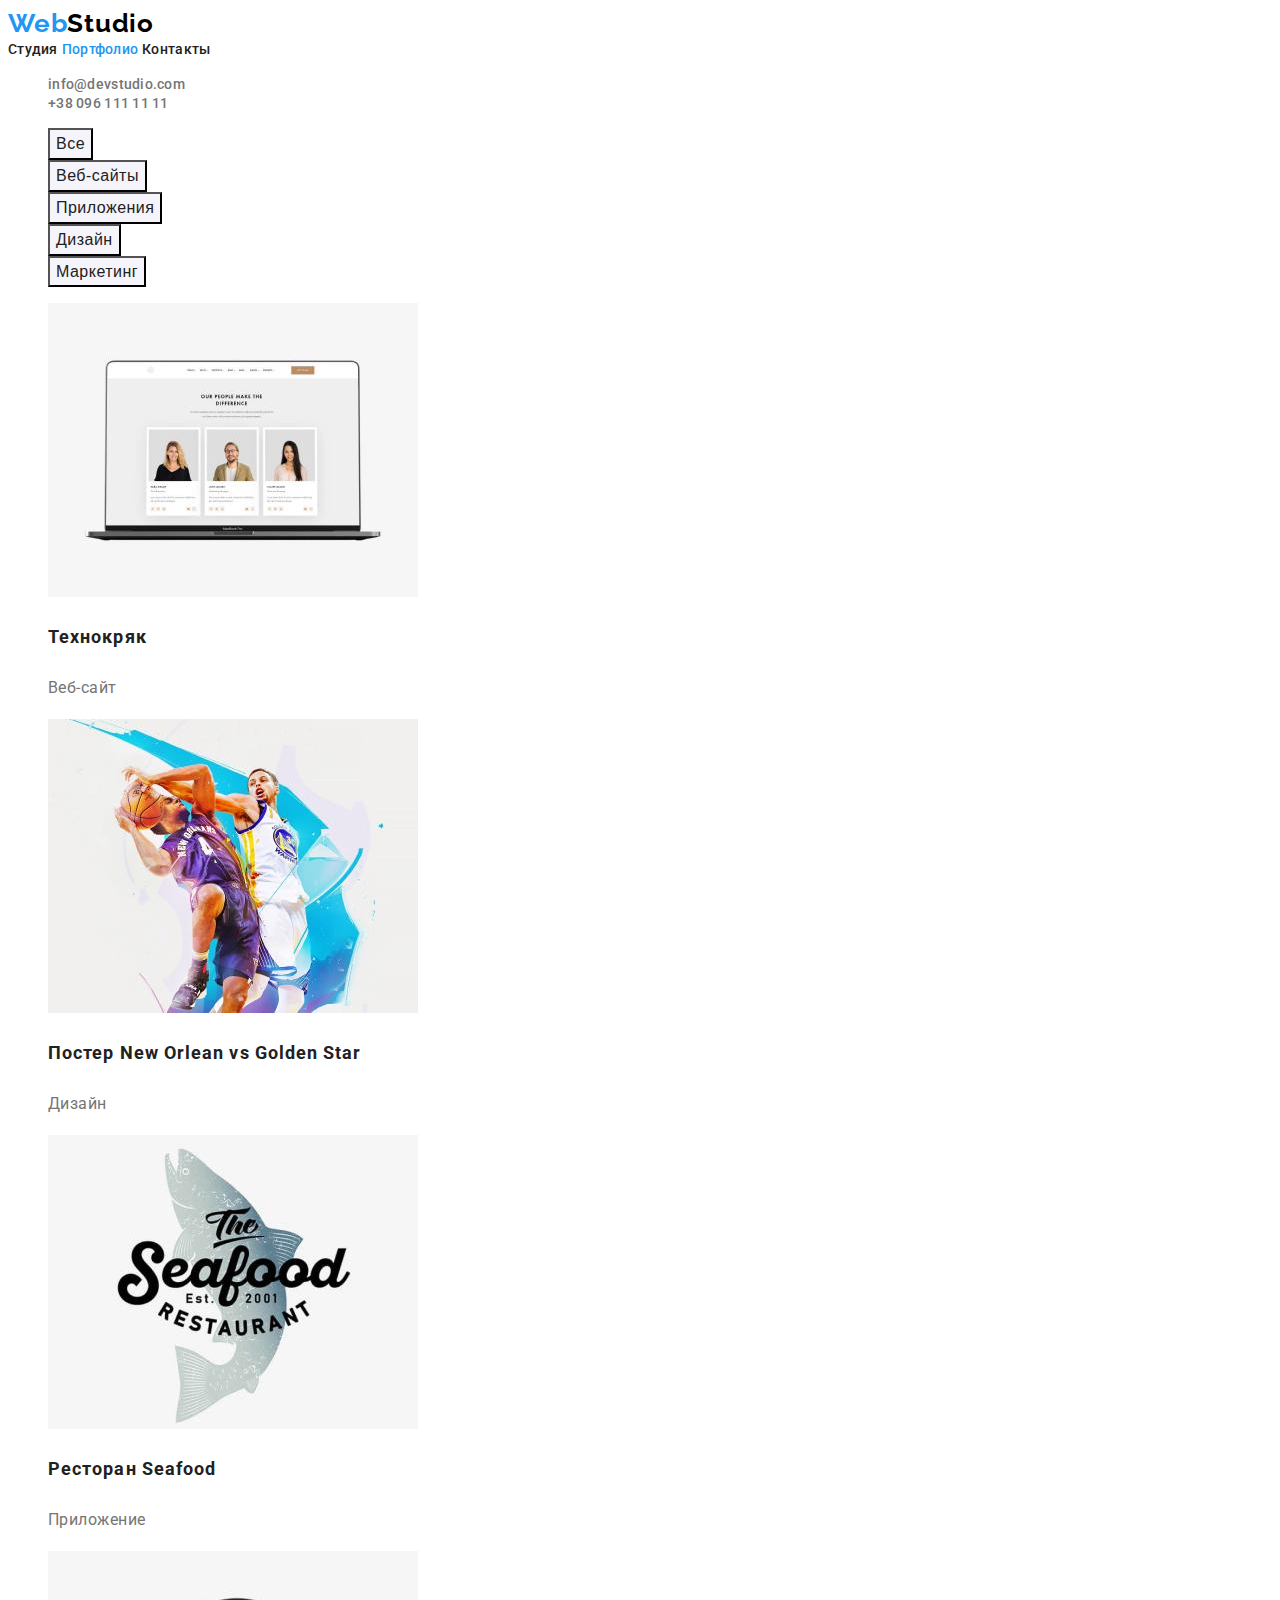
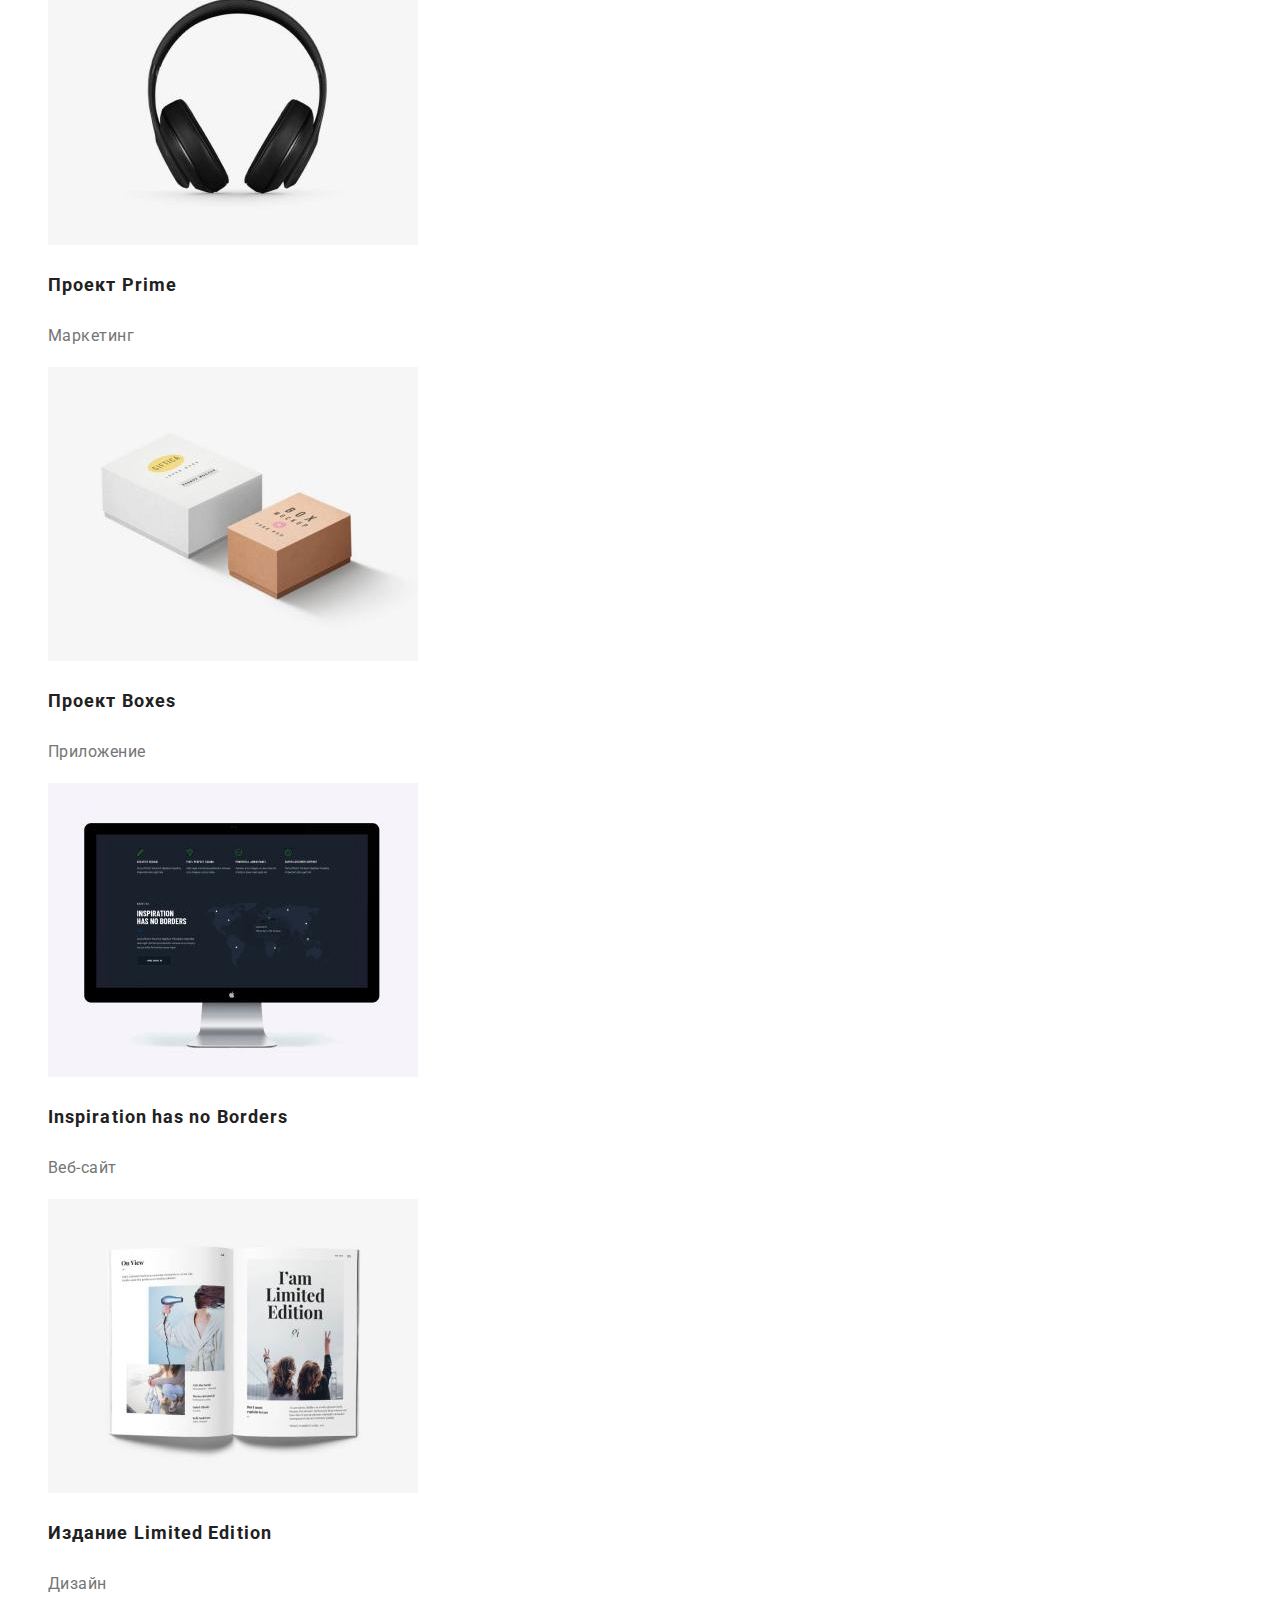
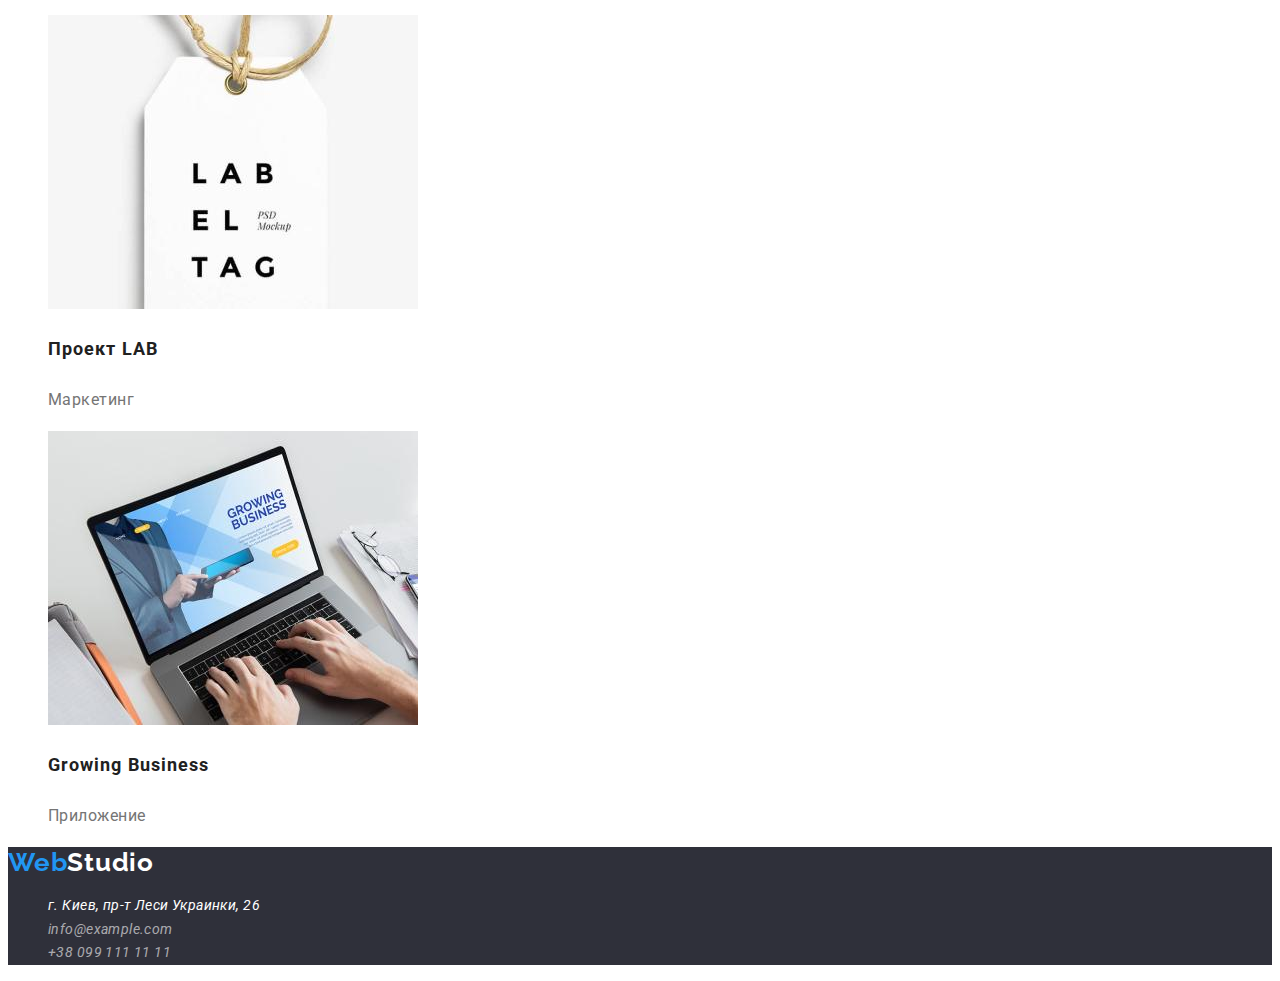
==== commit a4dc0e01: "fixes" ====
--- a/portfolio.html
+++ b/portfolio.html
@@ -7,7 +7,8 @@
     <title>Web Studio</title>
     <link rel="preconnect" href="https://fonts.googleapis.com">
     <link rel="preconnect" href="https://fonts.gstatic.com" crossorigin>
-    <link href="https://fonts.googleapis.com/css2?family=Raleway:wght@700&display=swap" rel="stylesheet">
+    <link href="https://fonts.googleapis.com/css2?family=Raleway:wght@700&family=Roboto:wght@400;500;700;900&display=swap"
+        rel="stylesheet">
     <link rel="stylesheet" href="./css/styles.css" />
 </head>
 <body>
--- a/css/styles.css
+++ b/css/styles.css
@@ -103,7 +103,7 @@
   text-transform: uppercase;
   color: var(--secondary-title-color);
 }
-.btn {
+.hero-btn {
   font-weight: 700;
   font-size: 16px;
   line-height: 1.87;
@@ -113,6 +113,7 @@
   letter-spacing: 0.06em;
   color: #ffffff;
   background-color: var(--accent-color);
+  cursor: pointer;
 }
 
 /*----------advantages----------*/
@@ -125,7 +126,6 @@
   color: var(--primary-title-color);
 }
 .advantages-text {
-  font-weight: 400;
   font-size: 14px;
   line-height: 1.71;
   letter-spacing: 0.03em;
@@ -152,7 +152,6 @@
   color: var(--primary-title-color);
 }
 .team-text {
-  font-weight: 400;
   font-size: 16px;
   line-height: 1.19px;
   text-align: center;
@@ -186,7 +185,7 @@
   color: var(--accent-color);
 }
 /*----------portfolio----------*/
-.portfolio-butn {
+.portfolio-btn {
   background-color: #f5f4fa;
   font-weight: 500;
   font-size: 16px;
@@ -194,6 +193,12 @@
   text-align: center;
   letter-spacing: 0.03em;
   color: #212121;
+  cursor: pointer;
+}
+.portfolio-btn:focus,
+.portfolio-btn:hover {
+  background-color: var(--accent-color);
+  color: #ffffff;
 }
 .portfolio-title {
   font-weight: 700;
@@ -204,7 +209,6 @@
   color: var(--primary-title-color);
 }
 .portfolio-text {
-  font-weight: 400;
   font-size: 16px;
   line-height: 1.87;
   letter-spacing: 0.03em;
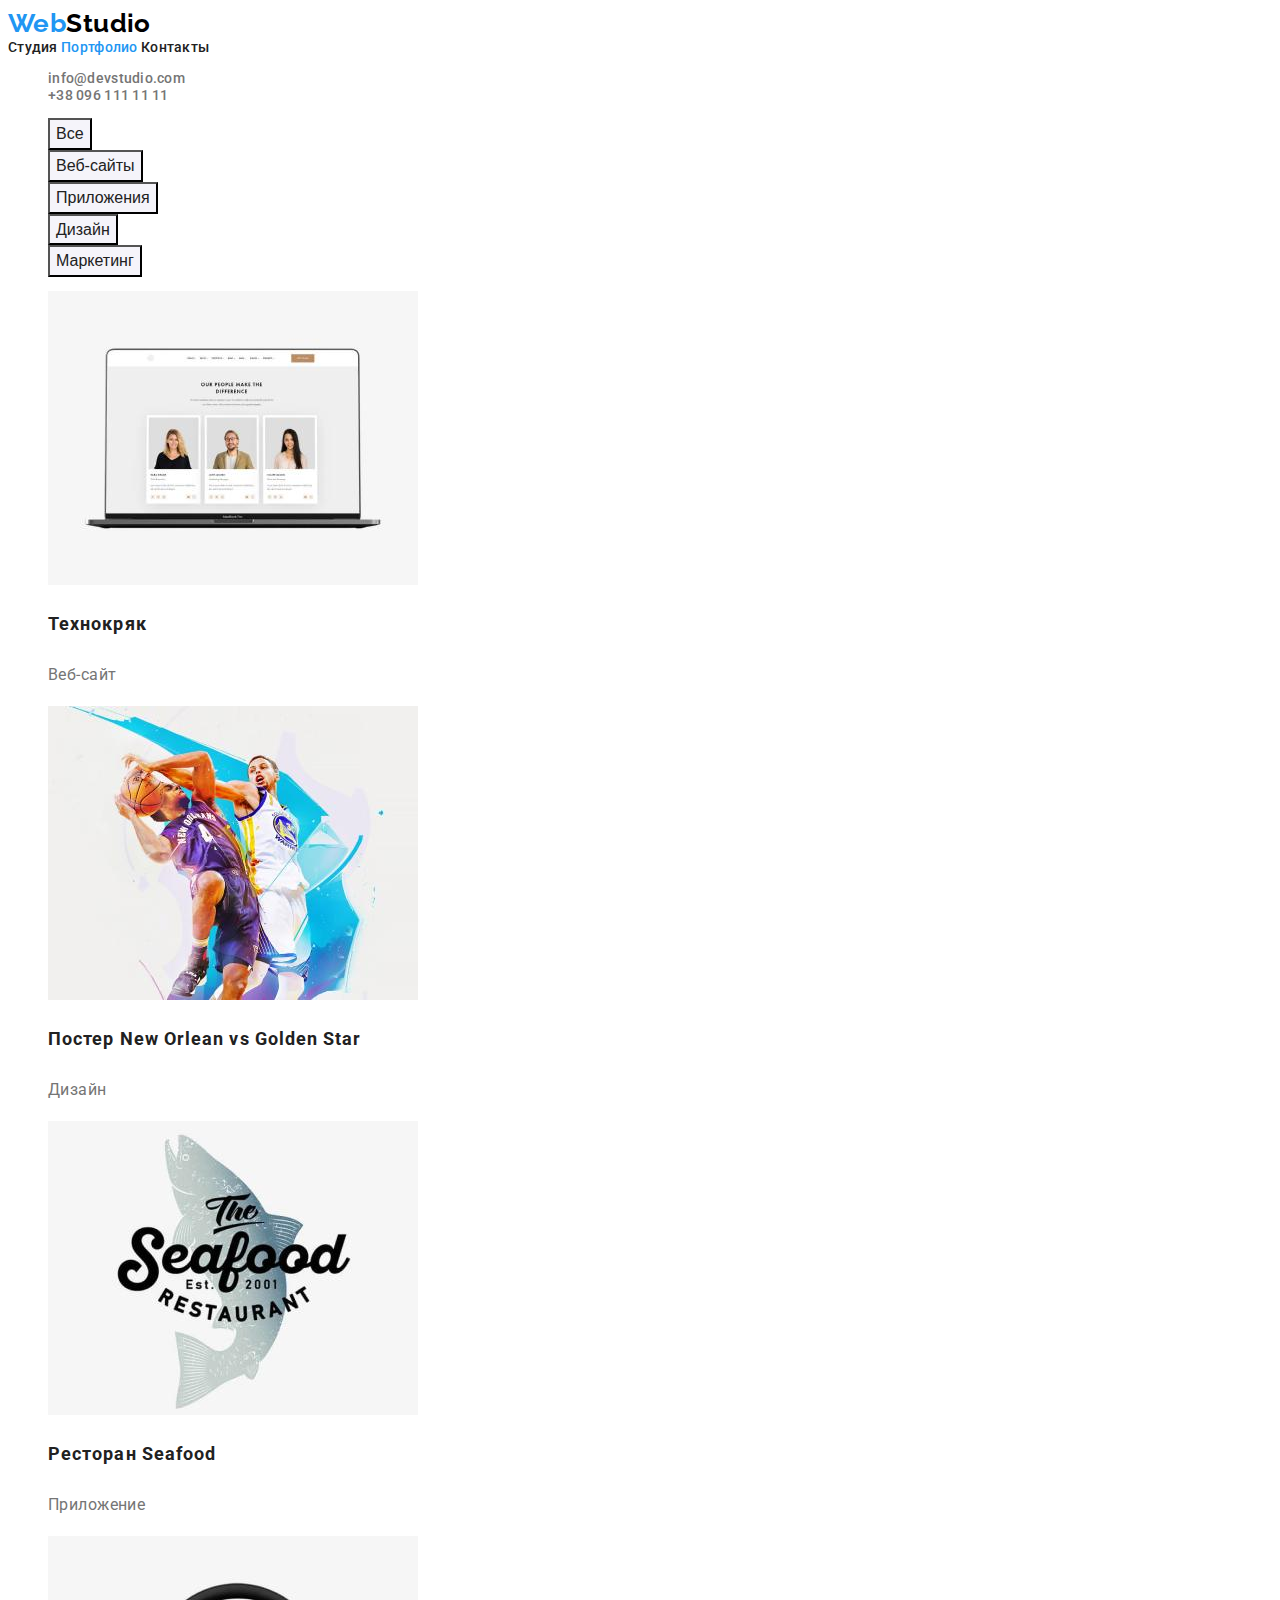
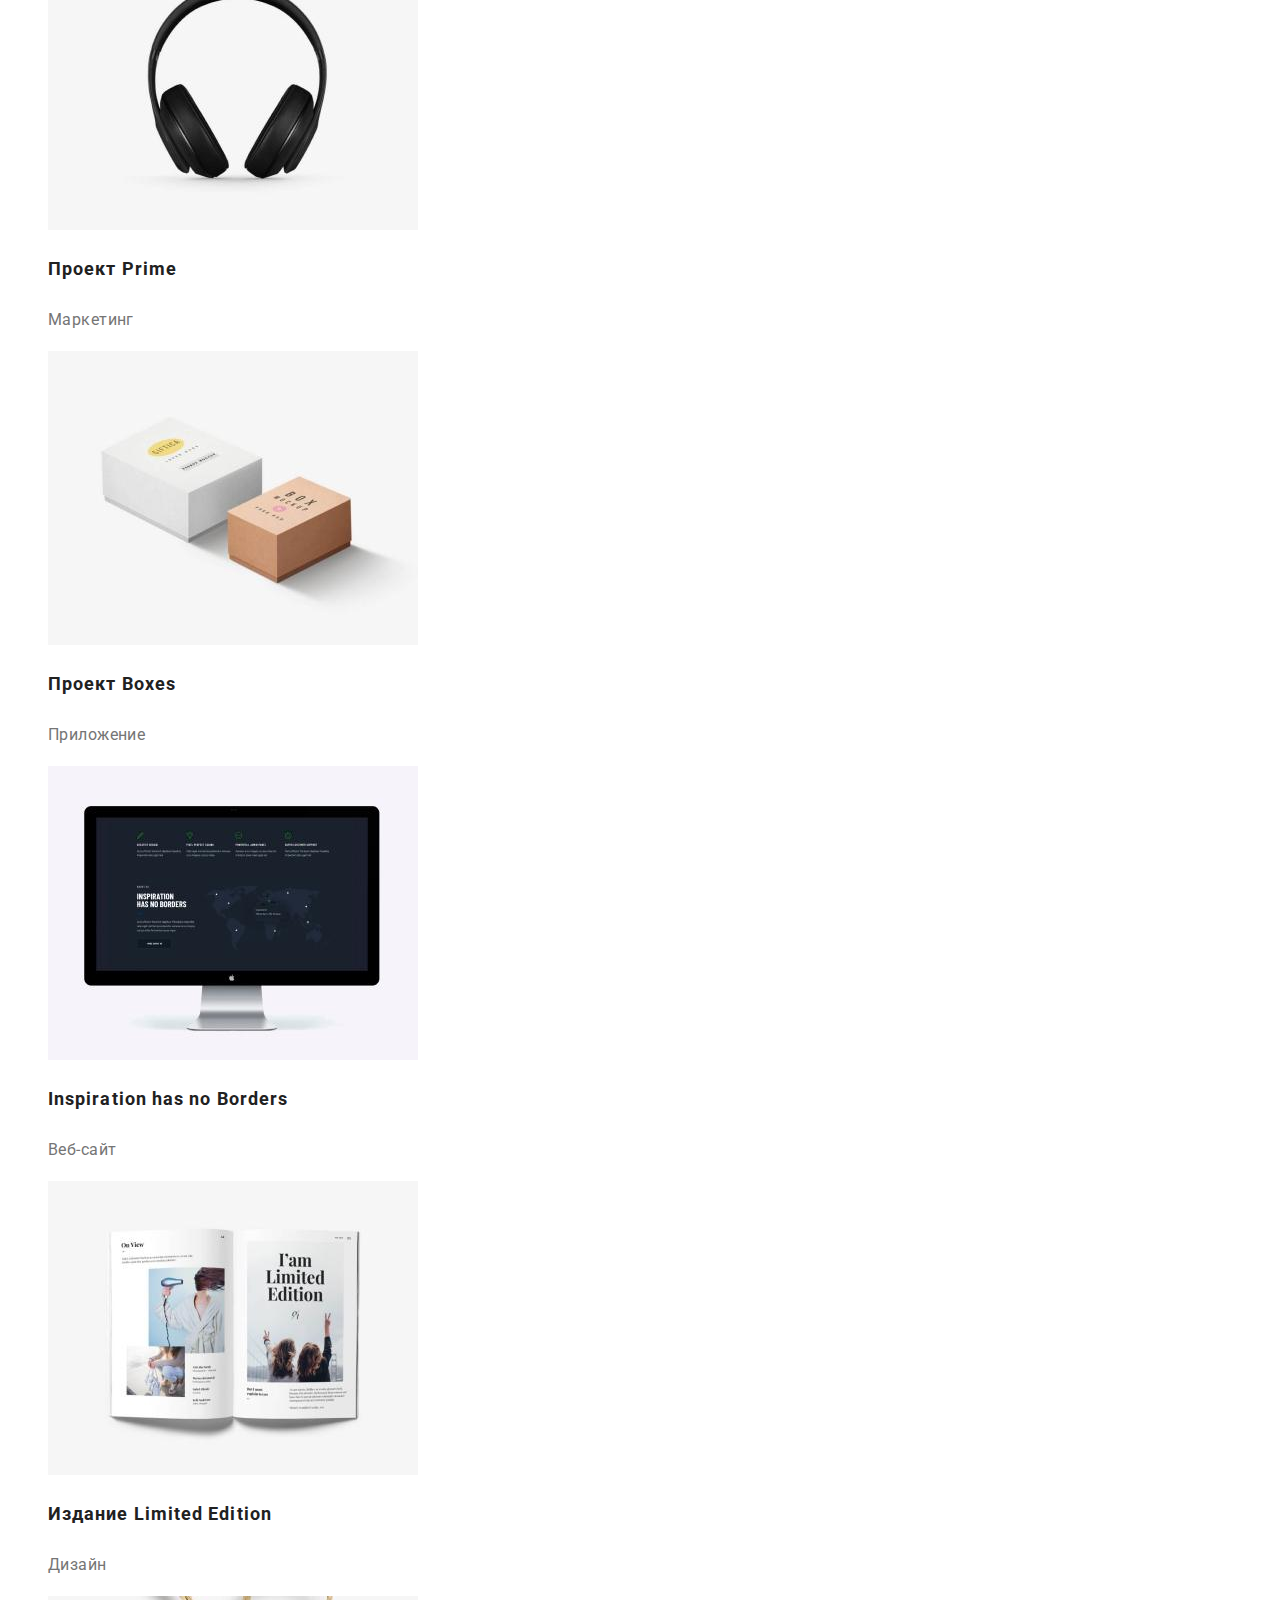
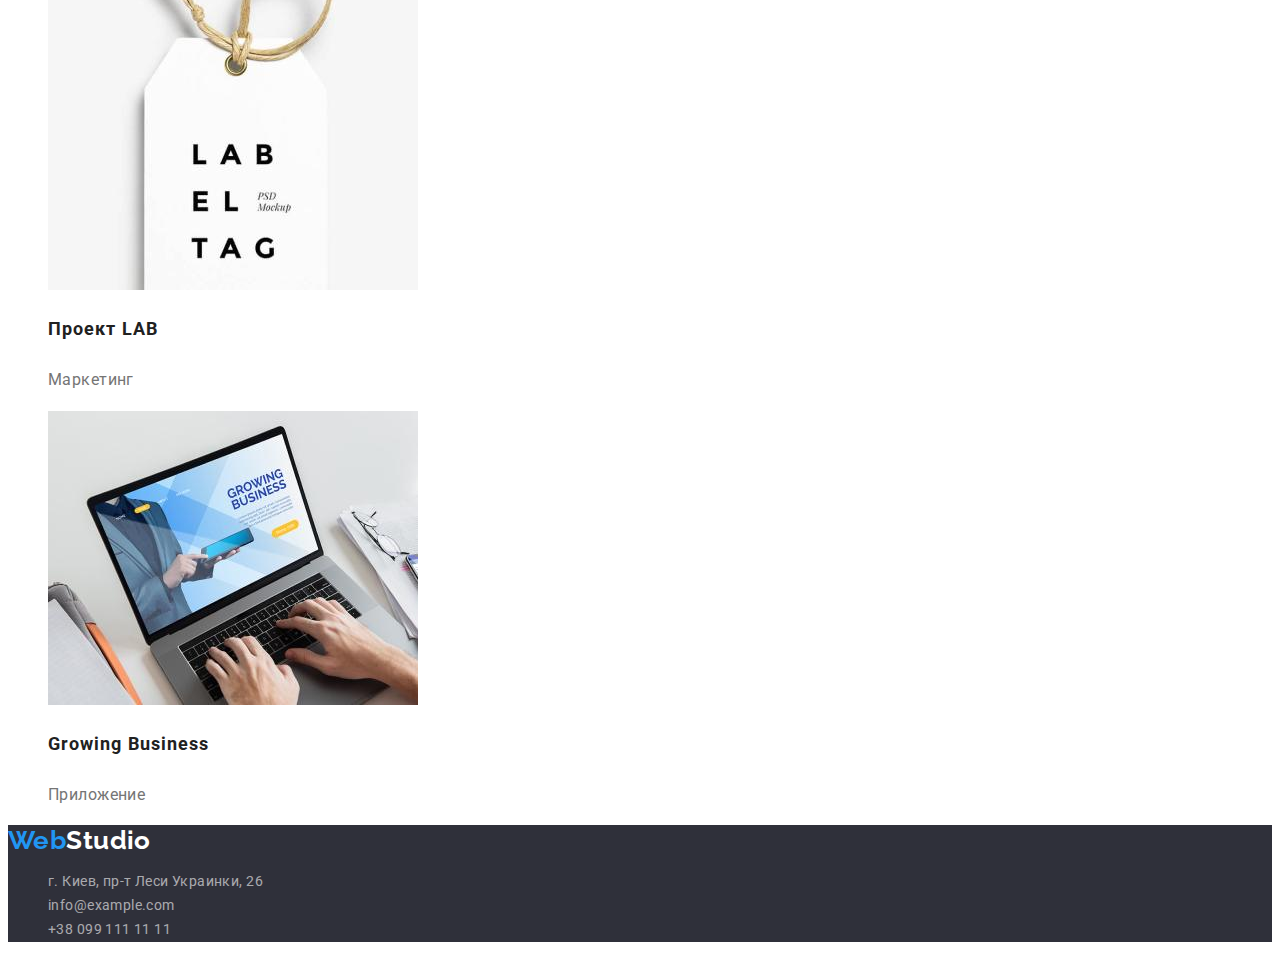
==== commit 1a5cb9c7: "fix misstakes 2" ====
--- a/portfolio.html
+++ b/portfolio.html
@@ -105,7 +105,7 @@
         <a href="./index.html" lang="en" class="logo logo-light link"><span class="web">Web</span>Studio</a>
         <address class="footer-address">
             <ul class="footer-list list">
-                <li><a href="https://goo.gl/maps/Gv21GU76W3sqb3SP8" class="footer-geo-link link">г. Киев, пр-т Леси
+                <li><a href="https://goo.gl/maps/Gv21GU76W3sqb3SP8" class="footer-address-link link">г. Киев, пр-т Леси
                         Украинки, 26</a></li>
                 <li><a href="mailto:info@example.com" class="footer-address-link link">info@example.com</a></li>
                 <li><a href="tell:+380991111111" class="footer-address-link link">+38 099 111 11 11</a></li>
--- a/css/styles.css
+++ b/css/styles.css
@@ -9,9 +9,12 @@
 :root {
   --primary-text-color: #757575;
   --secondary-text-color: #212121;
-  --primary-title-color: #212121;
   --secondary-title-color: #ffffff;
   --accent-color: #2196f3;
+  --black-color: #000000;
+  --third-bgc-color: #2f303a;
+  --button-bgc-color: #f5f4fa;
+  --address-link-color: rgba(255, 255, 255, 0.6);
 }
 
 .link {
@@ -43,6 +46,9 @@
 body {
   color: var(--primary-text-color);
   font-family: 'Roboto', sans-serif;
+  font-size: 14px;
+  letter-spacing: 0.03em;
+  background-color: var(--secondary-title-color);
 }
 
 /*----------logo----------*/
@@ -51,13 +57,12 @@
   font-weight: 700;
   font-size: 26px;
   line-height: 1.19;
-  letter-spacing: 0.03em;
 }
 .logo-dark {
-  color: #000000;
+  color: var(--black-color);
 }
 .logo-light {
-  color: #ffffff;
+  color: var(--secondary-title-color);
 }
 .web {
   color: var(--accent-color);
@@ -66,10 +71,9 @@
 /*----------nav----------*/
 .nav-link {
   font-weight: 500;
-  font-size: 14px;
   line-height: 1.14;
   letter-spacing: 0.02em;
-  color: #212121;
+  color: var(--secondary-text-color);
 }
 .nav-link:hover,
 .nav-link:focus {
@@ -79,7 +83,6 @@
 /*----------header----------*/
 .header-link {
   font-weight: 500;
-  font-size: 14px;
   line-height: 1.14;
   letter-spacing: 0.02em;
 
@@ -92,7 +95,7 @@
 
 /*----------hero----------*/
 .hero {
-  background-color: #2f303a;
+  background-color: var(--third-bgc-color);
 }
 .hero-title {
   font-weight: 900;
@@ -111,7 +114,7 @@
   align-items: center;
   text-align: center;
   letter-spacing: 0.06em;
-  color: #ffffff;
+  color: var(--secondary-title-color);
   background-color: var(--accent-color);
   cursor: pointer;
 }
@@ -119,16 +122,12 @@
 /*----------advantages----------*/
 .advantages-title {
   font-weight: 700;
-  font-size: 14px;
   line-height: 1.14;
-  letter-spacing: 0.03em;
   text-transform: uppercase;
-  color: var(--primary-title-color);
+  color: var(--secondary-text-color);
 }
 .advantages-text {
-  font-size: 14px;
   line-height: 1.71;
-  letter-spacing: 0.03em;
   color: var(--primary-text-color);
 }
 
@@ -138,8 +137,7 @@
   font-size: 36px;
   line-height: 1.17;
   text-align: center;
-  letter-spacing: 0.03em;
-  color: var(--primary-title-color);
+  color: var(--secondary-text-color);
 }
 
 /*----------team----------*/
@@ -148,57 +146,46 @@
   font-size: 16px;
   line-height: 1.19;
   text-align: center;
-  letter-spacing: 0.03em;
-  color: var(--primary-title-color);
+  color: var(--secondary-text-color);
 }
 .team-text {
   font-size: 16px;
   line-height: 1.19px;
   text-align: center;
-  letter-spacing: 0.03em;
 }
 
 /*----------footer----------*/
 .footer {
-  background-color: #2f303a;
-}
-.footer-geo-link {
-  font-weight: 400;
-  font-size: 14px;
-  line-height: 1.71;
-  letter-spacing: 0.03em;
-  color: #ffffff;
+  background-color: var(--third-bgc-color);
 }
 .footer-address-link {
   font-weight: 400;
-  font-size: 14px;
   line-height: 1.71;
-  letter-spacing: 0.03em;
-  color: rgba(255, 255, 255, 0.6);
+  font-style: normal;
+  color: var(--address-link-color);
 }
 .footer-address-link:focus,
 .footer-address-link:hover {
-  color: var(--accent-color);
+  color: var(--secondary-title-color);
 }
 .footer-geo-link:focus,
 .footer-geo-link:hover {
-  color: var(--accent-color);
+  color: var(--secondary-title-color);
 }
 /*----------portfolio----------*/
 .portfolio-btn {
-  background-color: #f5f4fa;
+  background-color: var(--button-bgc-color);
   font-weight: 500;
   font-size: 16px;
   line-height: 1.62;
   text-align: center;
-  letter-spacing: 0.03em;
-  color: #212121;
+  color: var(--secondary-text-color);
   cursor: pointer;
 }
 .portfolio-btn:focus,
 .portfolio-btn:hover {
   background-color: var(--accent-color);
-  color: #ffffff;
+  color: var(--secondary-title-color);
 }
 .portfolio-title {
   font-weight: 700;
@@ -206,11 +193,10 @@
   line-height: 2;
   letter-spacing: 0.06em;
 
-  color: var(--primary-title-color);
+  color: var(--secondary-text-color);
 }
 .portfolio-text {
   font-size: 16px;
   line-height: 1.87;
-  letter-spacing: 0.03em;
-  color: var(--primary-text-color);
-}
+  color: var(--primary-text-color);
+}
